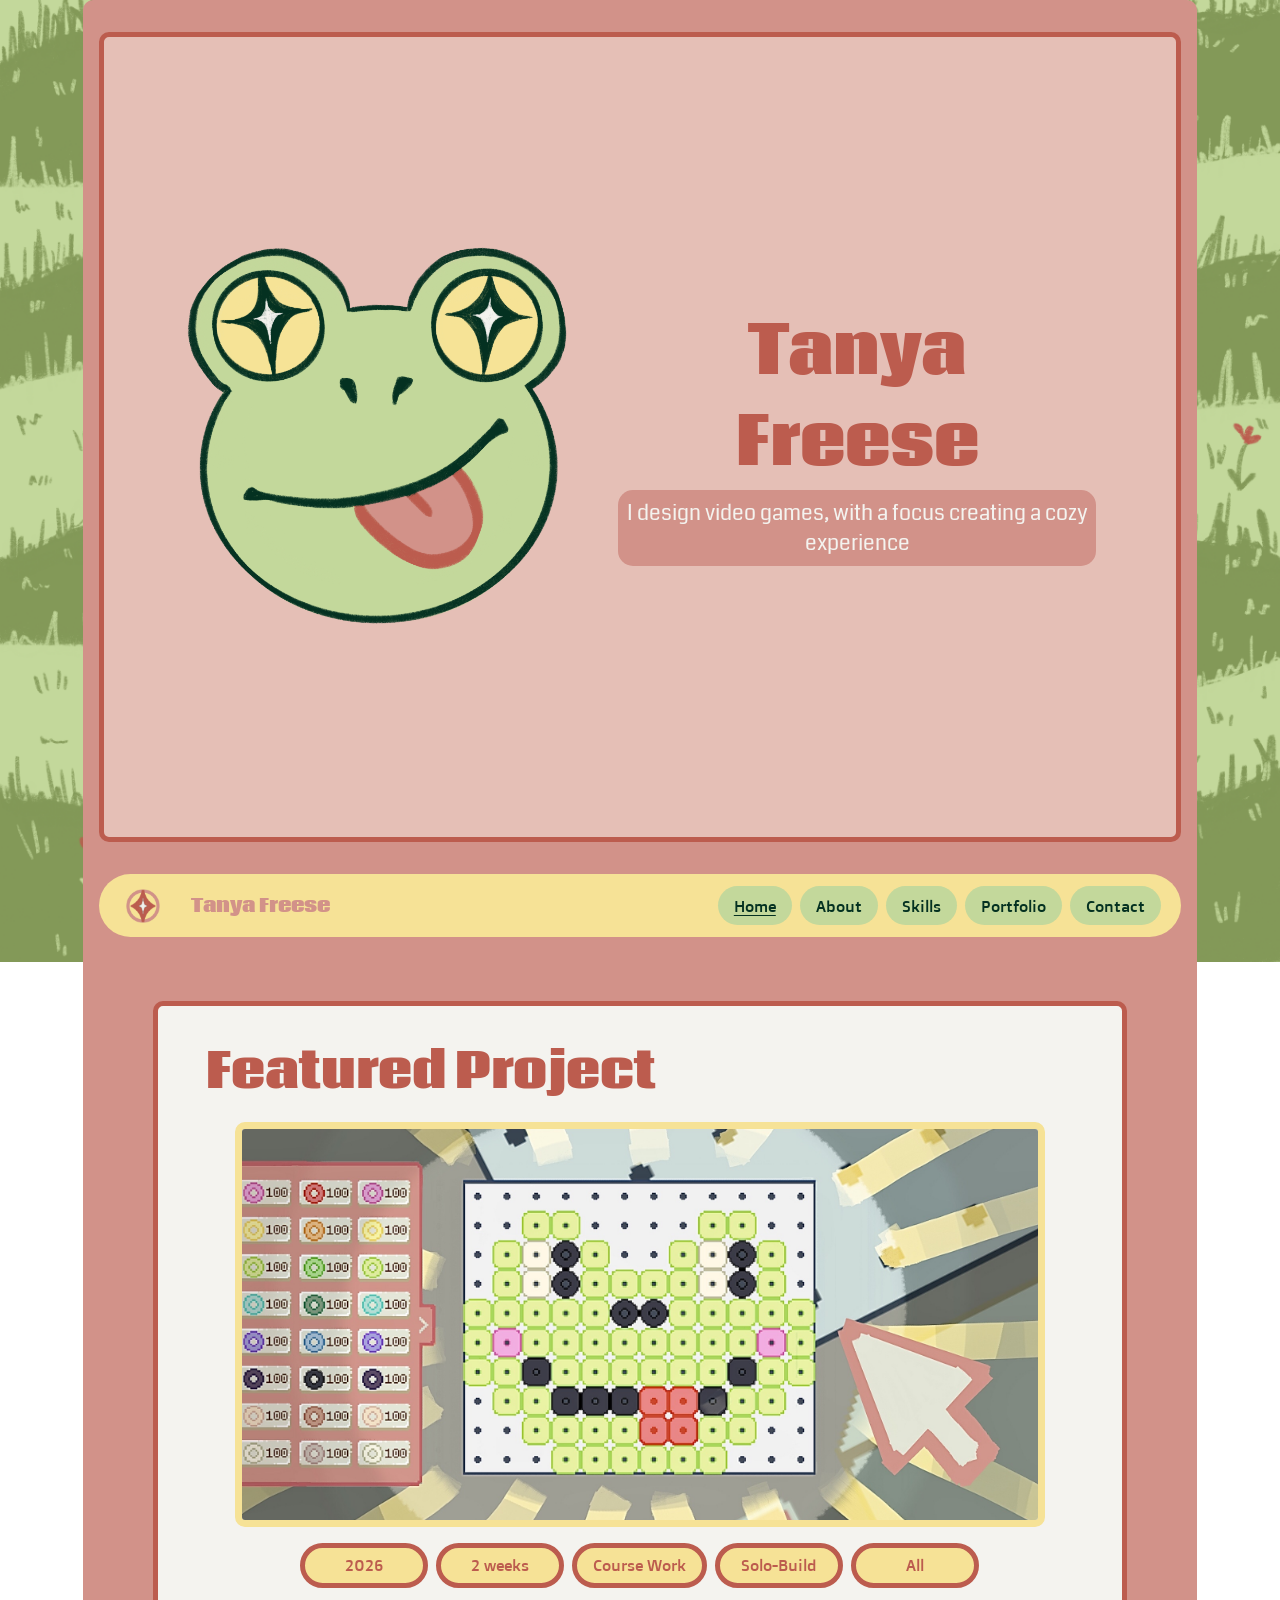
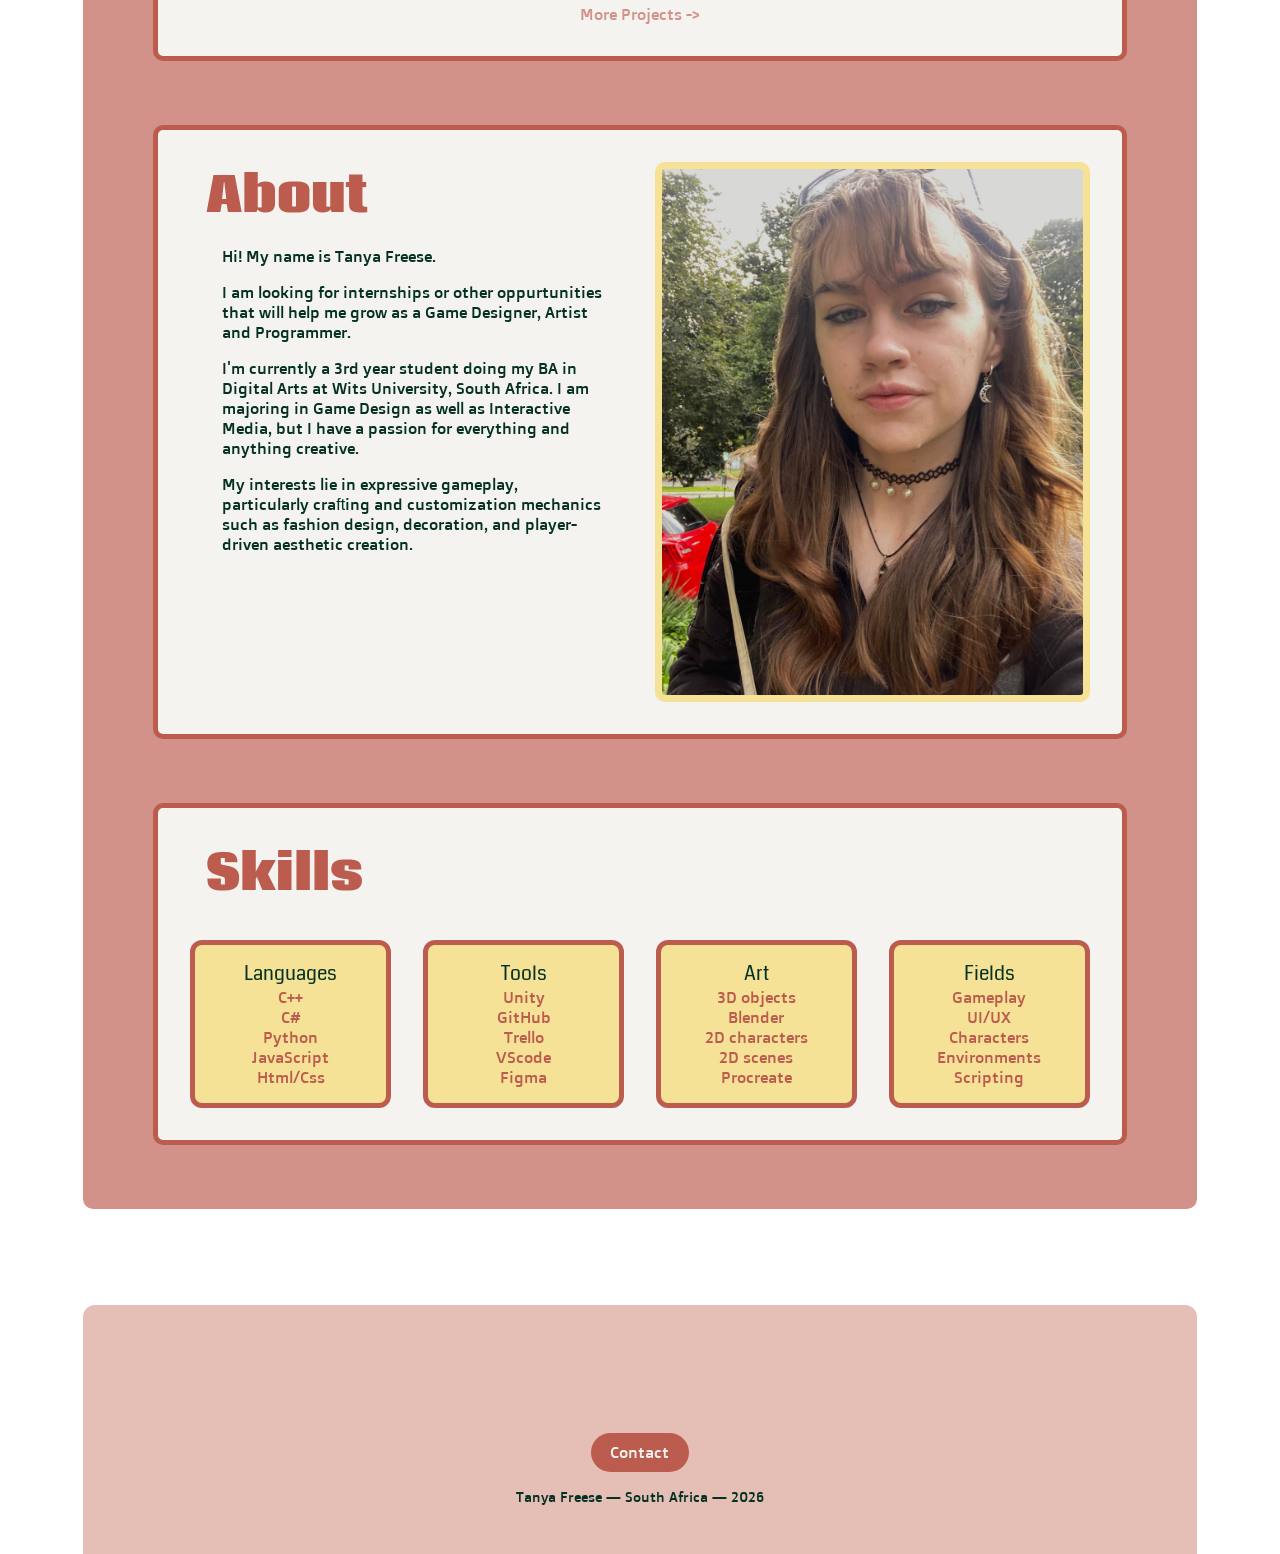
==== index.html @ eb47933a "Clean portfolio initial commit (compressed assets)" ====
<!doctype html>
<html lang="en">
  <head>
    <meta charset="UTF-8" />
    <meta name="viewport" content="width=device-width, initial-scale=1.0" />
    <title>Tanya Portfolio</title>
    <link rel="stylesheet" href="/css/style.css" />
    <link rel="stylesheet" href="/css/mediaqueries.css" />
    <script src="/js/nav.js" defer></script>
    <script src="/js/scroll.js" defer></script>
    

  </head>
  <body data-nav-path=".">
    <div class="page-container">
      <section class="hero">
        <img src="/assets/HighResLogo.png" alt="hero image" />

        <div class="hero-text">
          <h1>Tanya Freese</h1>
          <p>I design video games, with a focus creating a cozy experience</p>
        </div>
      </section>

      <div id="navbar"></div>

      <section class="featured-project">
        <h2>Featured Project</h2>

         <div class="project-image">
           <h2 class="project-title">Perler Bead Maker</h2> 
           <img src="/assets/PerlerCover.png" alt="project-cover" /> 
          </div> 
        <ul class="project-tags"> 
          <li>2026</li> 
          <li>2 weeks</li> 
          <li>Course Work</li>
           <li>Solo-Build</li> 
           <li>All</li> 
       
          </ul> 
        
          <a href="/portfolio.html">More Projects -></a>


      </section>
      

      <section id="about" class="text-block-1">

        <div class="about-text">
          <h2>About</h2>

          <p>Hi! My name is Tanya Freese.</p>
          <p>
            I am looking for internships or other oppurtunities that will help
             me grow as a Game Designer, Artist and Programmer.
          </p>
          <p>
            I'm currently a 3rd year student doing my BA in Digital Arts at
            Wits University, South Africa. I am majoring in Game Design as well as Interactive
            Media, but I have a passion for everything and anything creative.
          </p>
          <p>
            My interests lie in expressive gameplay, 
            particularly crafting and customization mechanics such as fashion design, decoration, 
            and player-driven aesthetic creation.
          </p>
        </div>

        <img src="/assets/Me2.jpeg" alt="picture of self" />

      </section>

      <section id="skills">
        <h2>Skills</h2>
        
        <div class="skills-block"> 
        <div class="skill">
          <h3>Languages</h3>
          <ul>
            <li>C++</li>
            <li>C#</li>
            <li>Python</li>
            <li>JavaScript</li>
            <li>Html/Css</li>
          </ul>
        </div>

         <div class="skill">
          <h3>Tools</h3>
          <ul>
            <li>Unity</li>
            <li>GitHub</li>
            <li>Trello</li>
            <li>VScode</li>
            <li>Figma</li>
          </ul>
        </div>

         <div class="skill">
          <h3>Art</h3>
          <ul>
            <li>3D objects</li>
            <li>Blender</li>
            <li>2D characters</li>
            <li>2D scenes</li>
            <li>Procreate</li>
          </ul>
        </div>

         <div class="skill">
          <h3>Fields</h3>
          <ul>
            <li>Gameplay</li>
            <li>UI/UX</li>
            <li>Characters</li>
            <li>Environments</li>
            <li>Scripting</li>
          </ul>
        </div>
      </div>
      </section>
    </div>

    <footer class="site-footer">
      <div class="footer-content">
        <a href="/contact.html" class="contact-btn"> Contact </a>

        <p class="footer-text">Tanya Freese — South Africa — 2026</p>
      </div>
    </footer>

  </body>
</html>
---- css/style.css ----
/* General */

@import url("https://fonts.googleapis.com/css2?family=Coda:wght@400;800&family=Doppio+One&display=swap");

* {
  margin: 0;
  padding: 0;
  box-sizing: border-box;
}

body {
  font-family: "Doppio One", sans-serif;

  /* Background */
  background-image: url("/assets/GrassBackground.png");
  background-position: center;
  background-repeat: no-repeat;
  background-size: cover;
  background-attachment: fixed;
}

h1,
h2 {
  font-family: "Coda", sans-serif;
  font-weight: 800;
  color: #bc5c4e;
  font-size: 3rem;
  padding: 0 1rem;
  margin-bottom: 0;
}

h2{
  margin-right: auto;
}

h3,
h4,
h5,
h6 {
  font-family: "Coda", sans-serif;
  font-weight: 400;
}

p {
  color: #043121;
}


html {
  scroll-behavior: auto;
}

img {
  border: 7px solid #f6e296;
}

 /* .page-container h1{
  margin-bottom: -3rem;
  margin-left: 1rem;
  color: #043121;
}   */

.page-container {
  width: 87%;
  margin: 0 auto;
  /*NB change this for other pages  */

  background-color: #d29289;
  border-radius: 10px;
  

  padding: 2rem 1rem;

  display: flex;
  flex-direction: column;
  justify-content: center;
  gap: 2rem;

   overflow: visible;
   
}

/* Transition */
a,
.btn {
  transition: all 300ms ease;
}

/* Desktop Navigation */

#navbar {
    position: sticky;
    top: 0.5rem;
    z-index: 1000;
    width: 84%;
    margin: auto;
    
}

.page-container #navbar{
  width: 100%;
    margin: auto;
}

nav,
.nav-links {
  display: flex;
}

nav {
  display: flex;
  justify-content: space-between;
  align-items: center;
  height: 7vh;
  background-color: #f6e296;
  border-radius: 45px;
  padding: 5px 20px;
}



.nav-links {
  flex: 1;
  display: flex;
  justify-content: flex-end;
  gap: 0.5rem;
  list-style: none;
}

.nav-links li {
  display: flex;
}

.nav-links a {
  display: flex;
  justify-content: center;
  align-items: center;
  width: 100%;

  background-color: #c3d89b;
  color: #839958;

  padding: 0.6rem 1rem;
  border-radius: 45px;
  color: #043121;
  text-decoration: none;
}

.nav-links a:hover {
  background-color: #839958;
  color: #f4f3ef;
  text-decoration: underline;
  text-underline-offset: 0.2rem;
}

.nav-links a.active {
  
  /* color: #f4f3ef;   */
  text-decoration: underline;
  text-underline-offset: 0.2rem;
}

.logo {
  flex: 1;
  display: flex;
  justify-content: flex-start;
  align-items: center;
  font-size: 1.2rem;
  gap: 1.5rem;
  font-family: "Coda", sans-serif;
  font-weight: 800;
  color: #d29289;
}

.logo:hover {
  cursor: default;
}

.logo img {
  height: 3rem;
  width: auto;
  /* border-radius: 50%; */
  object-fit: cover;
  gap: 0.2rem;
}

/* Mobile Nav */
.hamburger {
    display: none;
    cursor: pointer;
}

.hamburger img {
    width: 30px;
    height: auto;
}


/* Links */
a {
  color: #d29289;
  text-decoration: none;
  text-decoration-color: #f4f3ef;
}

a:hover {
  color: #bc5c4e;
  text-decoration: underline;
  text-underline-offset: 0.5rem;
}

/* Hero section */

.hero {
  background-color: #e5bfb6;
  border-radius: 10px;
  border-width: 10px;

  height: 90vh;

  display: flex;
  justify-content: flex-start;
  align-items: center;

  padding: 0 5rem;
  gap: 3rem;
   box-sizing: border-box;
    border: 5px solid #bc5c4e;
}

.hero img {
  height: 30vw;
  width: auto;
  object-fit: cover;
  border-style: none;
  
}

.hero-text h1 {
  color: #bc5c4e;
  font-size: 4rem;
  text-align: center;
  margin-bottom: 0;
  
}

.hero-text p {
  color: #f4f3ef;
  font-size: 1.3rem;
  font-family: "Coda", sans-serif;
  font-weight: 400;
  text-align: center;
   background-color: #d29289;
  border-radius: 15px;
  padding: 0.5rem 0.5rem;
  
  
}

.hero-text {
  flex: 1; /* takes remaining space */
  display: flex;
  flex-direction: column;

  justify-content: center; /* vertical centering */
  align-items: center; /* horizontal centering */

  text-align: left;
  /* gap: 0.5rem; */
}

/* about section */

#about, .text-block-1 {
  width: 90%;
  background-color: #f4f3ef;
  margin: 0 auto;

  border-radius: 10px;
  border-width: 10px;

  display: flex;
  justify-content: center;
  align-items: flex-start;

  padding: 2rem;
  gap: 1rem;

   box-sizing: border-box;
    border: 5px solid #bc5c4e;
}
  


#about img {
  height: 60vh;

  border-color: #f6e296;

  border-radius: 10px;

  width: auto;
  object-fit: cover;
  margin: auto;
 
   

  
}

.about-text {
  flex: 1; /* takes remaining space */
  display: flex;
  flex-direction: column;

  justify-content: flex-start; /* vertical centering */

  text-align: left;
  gap: 1rem;
  padding-bottom: 2rem;
  
}

.about-text p{
  /* font-size: 1.2rem; */
  padding: 0rem 2rem;
}



/* Featured Projects */

.featured-project {
  width: 90%;
  background-color: #f4f3ef;
  margin: 2rem auto;

  border-radius: 10px;
  border-width: 10px;

  
  display: flex;
  flex-direction: column;
  align-items: center;
  /* justify-content: center; */
   width: 90%;
  

  padding: 2rem;
  gap: 1rem;

   transition: transform 0.2s ease, box-shadow 0.2s ease;
   

    display: flex;
  flex-direction: column;

  text-decoration: none;
  color: inherit;

  cursor: pointer;

  box-sizing: border-box;
    border: 5px solid #bc5c4e;
}

.featured-project img{
    display: block;
  max-width: 90%;

  border-color: #f6e296;

  border-radius: 10px;
  
  width: auto;
  object-fit: cover;
  aspect-ratio: 4 / 2;
  margin: auto;

   
}

.featured-project h2{
   margin-right: auto;
  
}

.featured-project .project-tags li{
  background-color: #f6e296;
  color: #bc5c4e;
  
}

/* Projects */

.project {
  width: 90%;
  background-color: #f4f3ef;
  margin: 2rem auto;

  border-radius: 10px;
  border-width: 10px;

  
  display: flex;
  flex-direction: column;
  align-items: center;
  /* justify-content: center; */
   width: 90%;
  

  padding: 2rem;
  gap: 1rem;

   transition: transform 0.2s ease, box-shadow 0.2s ease;
   

    display: flex;
  flex-direction: column;

  text-decoration: none;
  color: inherit;

  cursor: pointer;
   box-sizing: border-box;
    border: 5px solid #bc5c4e;
}



.projects-header {
  display: flex;
  justify-content: space-between;
  align-items: flex-end;

  flex-direction: column;
  align-items: center;
  gap: 1rem;
  
  width: 100%;
  margin: auto;
  margin-bottom: 1rem;
  margin-top: 2rem;

  
}

 .projects-header h1{
  padding-top: 5rem;
  color: #043121;
  
  line-height: 1;
  font-size: 6rem;
  
} 

 .filters {
  display: flex;
  justify-content:end;
  gap: 1rem;
  margin: 1rem;

} 

.dropdown {
  position: relative;
}

.dropdown-menu {
  position: absolute;
  top: 110%;
  right: 0;

  display: none; 

  flex-direction: column;

  background: #f4f3ef;
  border-radius: 10px;

  min-width: 160px;

  box-shadow: 0 10px 25px rgba(0,0,0,0.15);
  overflow: hidden;
  z-index: 100;
}

.dropdown.open .dropdown-menu {
  display: flex;
}

.dropdown-btn {
  padding: 0.5rem 1rem;
  border-radius: 45px;
   display: flex;
  align-items: center;
  justify-content: space-between;
  gap: 0.5rem;

  background-color: #f4f3ef;
  color: #043121;

  border: none;
  cursor: pointer;

  font-family: "Doppio One", sans-serif;

  transition: 0.2s ease;
}

.dropdown[data-selected]:not([data-selected="all"]) .dropdown-btn {
  background-color: #f6e296;
}

.arrow {
  font-size: 0.8rem;
  transition: transform 0.2s ease;
}

.dropdown.open .arrow {
  transform: rotate(180deg);
}

.dropdown-btn:hover {
  background-color: #f6e296;
  transform: translateY(-1px);
}

.dropdown-item {
  padding: 0.7rem 1rem;
  cursor: pointer;
  user-select: none;
  color: #043121;
}

.dropdown-item:hover {
  background-color: #f6e296;
}


.project:hover {
  transform: scale(1.03);
}

.project img{
    display: block;
  max-width: 90%;

  border-color: #f6e296;

  border-radius: 10px;
  
  width: auto;
  object-fit: cover;
  aspect-ratio: 4 / 2;
  margin: auto;

   
}

.project-image {
    position: relative;
    width: fit-content;
    align-items: center;
}

/* .project-image img {
    height: 80vh;
    width: auto;
    display: block;
    border-radius: 10px;
} */

.project-image h2 {
    position: absolute;
    bottom: -5px;   
    left: 3vw;      

    margin: 1rem;
    margin-left: 1.5rem;
    padding: 0.3rem 0.3rem;

   
    border-radius: 8px;

    font-size: 1.5rem;
    color: #c3d89b;
    background-color: #043121a1;
    
}

.featured-project .project-image h2{
  color: transparent;
  background-color: transparent;
}






.project-tags {
  flex: 1;
  display: flex;
  flex-wrap: wrap;
  justify-content:center;
  gap: 0.5rem;
  list-style: none;
  width: 100%;
  
}

.project-tags li {
  display: flex;

  justify-content: center;
  align-items: center;

  min-width: 8rem;
    height: 5vh;

  background-color: #e5bfb6;
  color:#bc5c4e;

  padding: 0.6rem 1rem;
  border-radius: 45px;
 
  text-decoration: none;
  box-sizing: border-box;
    border: 5px solid #bc5c4e;
}


/* No search refults */
.no-results {
  width: 90%;
  margin: 2rem auto;
  text-align: center;

  font-family: "Coda", sans-serif;
  color: #043121;
  font-size: 1.2rem;

  background-color: #f4f3ef;
  padding: 2rem;
  border-radius: 10px;
}

.hidden {
  display: none;
}


/* footer */
.site-footer {
  width: 87%;
  margin: auto;
  margin-top: 6rem;
  padding: 8rem 0 3rem 0;

  background-color: #e5bfb6;
  border-radius: 12px 12px 0 0;
}

.footer-content {
  width: 90%;
  margin: 0 auto;

  display: flex;
 flex-direction: column;
  justify-content: space-between;
  align-items: center;
  flex-wrap: wrap;
  gap: 1rem;
}



.contact-btn {
  padding: 0.6rem 1.2rem;
  border-radius: 45px;

  background-color: #bc5c4e;
  color: #f4f3ef;

  text-decoration: none;
  font-family: "Doppio One", sans-serif;

  transition: 0.2s ease;
  
}

.contact-btn:hover {
  background-color: #f6e296;
  color: #043121;
  transform: translateY(-2px);
}

/* Contact */

.footer-text {
  color: #043121;
  font-size: 0.9rem;
}



.contact {
  width: 90%;
  margin: 2rem auto;

  background-color: #f4f3ef;
  border-radius: 10px;

  padding: 2rem;

  display: flex;
  flex-direction: column;
  align-items: center;

  gap: 2rem;

   box-sizing: border-box;
    border: 5px solid #bc5c4e;
}




.contact-form {
  width: 100%;
  max-width: 600px;

  display: flex;
  flex-direction: column;
  gap: 1.2rem;
}

.input-group {
  display: flex;
  flex-direction: column;
  gap: 0.3rem;
}


.contact-form input,
.contact-form textarea {
  padding: 0.9rem 1rem;

  border: 5px solid ;
  border-color: #bc5c4e;
  border-radius: 10px;

  background-color: #f4f3ef;
  color: #043121;

  font-family: "Doppio One", sans-serif;
  font-size: 1rem;

  transition: 0.2s ease;
  resize: none;
}


.contact-form input:focus,
.contact-form textarea:focus {
  outline: none;
  border-color: #f6e296;
  background-color: #f4f3ef;
}


.contact-form input.valid,
.contact-form textarea.valid {
  border-color: #839958;
}

.contact-form input.invalid,
.contact-form textarea.invalid {
  border-color: #bc5c4e;
}


.feedback {
  font-size: 0.8rem;
  font-family: "Coda", sans-serif;

  color: #bc5c4e;
  min-height: 1rem;

  opacity: 0.9;
}



.contact-form button {
  padding: 0.9rem 1.2rem;

  width: 50%;
  margin: auto;
  border: none;
  border-radius: 45px;

  background-color: #c3d89b;
  color: #043121;

  font-family: "Doppio One", sans-serif;
  font-size: 1rem;

  cursor: pointer;

  transition: 0.2s ease;
}

.contact-form button:hover {
  background-color: #f6e296;
  transform: translateY(-2px);
}


.contact-form button:disabled {
  opacity: 0.5;
  cursor: not-allowed;
  transform: none;
}

.success-message {
  display: none;

  font-family: "Coda", sans-serif;
  color: #043121;

  background-color: #c3d89b;
  padding: 0.8rem 1rem;
  border-radius: 10px;

  text-align: center;
}


/* Social Media */

.social-media {
  width: 90%;
  margin: 2rem auto;

  display: flex;
  justify-content: center;
  gap: 1.2rem;
}

.social-media img {
  max-width: 5rem;
  transition: 0.2s ease;
  border-color: #bc5c4e;
  border-radius: 5rem;
  margin: 0;
}

.social-media img:hover {
  transform: scale(1.1);
}

/* Skills */

#skills {
  width: 90%;
  margin: 2rem auto;

  background-color: #f4f3ef;
  border-radius: 10px;

  padding: 2rem;

  display: flex;
  flex-direction: column;
  align-items: center;

  gap: 2rem;

   box-sizing: border-box;
    border: 5px solid #bc5c4e;
}

.skill li{
  list-style: none;
  color: #bc5c4e;
   font-size: 1rem;
  
}

.skill h3{
  color: #043121;
}


.skills-block{
  width: 100%;
  margin: auto;
  
  display: grid;
  grid-template-columns: repeat(4, 1fr);
  

  align-items: center;
  justify-content: center;
  
  gap: 2rem;
 
 
}

.skill{
  background-color: #f6e296;
 
  width: 100%;
  text-align: center;
  padding: 1rem;
  border-radius: 12px;
  /* min-width: 4rem; */
   box-sizing: border-box;
    border: 5px solid #bc5c4e;
}

/* Projects Page */
 /* .project-page {
  width: 90%;
   margin: 0 auto;
  padding: 2rem 0;
  display: flex;
  flex-direction: column;
  gap: 3rem;
  box-sizing: border-box; 
}  */

.project-page h2{
  font-size: 2rem;
}

.project-video {
  display: flex;
  flex-direction: column;
  align-items: center;
  gap: 1rem;
 width: 90%;
 margin: auto;
  background-color: #f4f3ef;
  padding: 2rem;
  border-radius: 10px;
   box-sizing: border-box;
    border: 5px solid #bc5c4e;
}

.project-video video {
  width: 100%;
  max-width: 900px;
  border-radius: 10px;
   box-sizing: border-box;
    border: 5px solid #f6e296;
}

.project-video h1 {
  color: #043121;
  background-color: #839958;
  border-radius: 20px;
  font-size: 3.5rem;
  margin-top: 1rem;
}

.info-block {
  background-color: #f4f3ef;
  padding: 2rem;
  border-radius: 10px;
  width: 90%;
 margin: auto;
   box-sizing: border-box;
    border: 5px solid #bc5c4e;
}

.info {
  list-style: none;
  display: grid;

  grid-template-columns: repeat(3, 1fr);
  gap: 1rem;

  font-family: "Coda", sans-serif;
  color: #043121;

  margin: 0;
  padding: 0;
}

.info li {
  background-color: #e5bfb6;
  padding: 0.5rem 1rem;
  border-radius: 45px;
  text-align: center;
}

.overview-block {
  background-color: #f4f3ef;
  padding: 2rem;
  border-radius: 10px;
  width: 90%;
 margin: auto;
   box-sizing: border-box;
    border: 5px solid #bc5c4e;
}

.overview-block h2 {
  margin-bottom: 1rem;
  
}

.overview-block p {
  color: #043121;
  font-family: "Coda", sans-serif;
  line-height: 1.6;
}

.layout {
  background-color: #f4f3ef;
  padding: 2rem;
  border-radius: 10px;

  display: flex;
  flex-direction: column;
  gap: 1.5rem;
    width: 90%;
 margin: auto;
   box-sizing: border-box;
    border: 5px solid #bc5c4e;
}

.layout h2 {
  color: #bc5c4e;
  margin: 0;
}

.project-content {
  display: flex;
  gap: 2rem;
  align-items: stretch;
}

.project-image {
  flex: 0 0 40%;
}

.project-image img {
  width: 100%;
  height: 100%;
  object-fit: cover;
  border-radius: 10px;
}



.project-text {
  flex: 1;
  font-family: "Coda", sans-serif;
  color: #043121;
  line-height: 1.6;
  
}

.project-text p{
  margin: 1rem;
}
---- css/mediaqueries.css ----
/* Tablet */
@media screen and (max-width: 1024px) {
    
    h2{
     margin: auto;
    }

    /* Nav */
    .logo-text {
        display: none;
    }

    /* Page Container */


    /* About */
    #about {
        flex-direction: column;
        justify-content: center;
        padding: 0rem;
        gap: 0 0;
        
    }

    .about-text h2 {
    margin: 0;
    padding-top: 2rem;
    }

    .about-text p {
    margin: 0;
    }   

    .about-text {
        order: 3;
        text-align: center;
    }

    #about img {
        order: 2;
        width: 60%;
         height: auto;

        display: block;
         margin: 3rem auto;
         margin-bottom: 0;
        ;
        
    }

    /* projects */

.project img{
    aspect-ratio: 4 / 3;
}

.project-image h2{
    margin-left: 1rem;
}

.featured-project h2{
   margin: auto;
  
}

.featured-project img{
    aspect-ratio: 4 / 3;
}

    .projects-header {
    flex-direction: column;
    align-items: center;
    gap: 1rem;
  }

  .projects-header h1
  {
    font-size: 5rem;
  }

  .filters {
    width: 100%;
    justify-content: center;
    flex-wrap: wrap;
    margin: 0;
  }

  /* hero */
   .hero {
    flex-direction: column;
    height: auto;
    padding: 2rem 1.5rem;
    gap: 1.5rem;
    align-items: center;
    text-align: center;
  }

  .hero img {
    height: auto;
    width: 50%;
  }

  .hero-text {
    align-items: center;
    text-align: center;
  }

  .hero-text h1 {
    font-size: 3rem;
  }

  .hero-text p {
    /* font-size: rem; */
    width: 100%;
    /* color: #043121; */
  }

  /* Skills */
   .skills-block {
    grid-template-columns: repeat(2, 1fr);
  }

  /* projects */

  .info {
    grid-template-columns: repeat(2, 1fr);
  }

  .project-content {
    flex-direction: column;
   align-content: center;
   text-align: center;
  }

  .project-image img {
    width: 100%;
    margin: auto;
  }

  .project-image{
   margin: auto;
   width: 70%;
   align-content: center;
  }

  .project-content p{
    text-align: center;
  }

  .project-text{
    text-align: center;
    align-content: center;
  }

  .layout {
    justify-content: center;
  }

  .project-page h2{
    text-align: center;
  }

  .project-video h1 {
    font-size: 2rem;
    text-align: center;
  }

} 

/* Mobile*/
@media screen and (max-width: 768px) {

    /* Nav */

    nav{
        background-color: transparent;
          border-radius: 45px;
           height: 7vh;
            
        border-radius: 45px;
        padding: 5px 0px;
        
    }

    .logo img{
        height: 3rem;
        width: auto;
        /* border-radius: 50%; */
        object-fit: cover;
        gap: 0.2rem;
        background-color: #f6e296;
        border-radius: 45px;
    }
   
    .nav-links {
        display: none;
        flex-direction: column;
        position: absolute;
        top: 100%;
        top: calc(100% + 10px);
        right: 1rem;

        background-color: #f6e296;
        padding: 1rem;
        border-radius: 10px;
    }

    #navbar {
    width: 90%;
    }

    .page-container #navbar{
    width: 96%;
    margin: auto;
}

    .nav-links.active {
        display: flex;
    }

    .hamburger {
        display: flex;
        
        
    }

    .hamburger img{
       
        height: 3rem;
        width: auto;
        /* border-radius: 50%; */
        object-fit: cover;
        gap: 0.2rem;
        background-color: #f6e296;
        border-radius: 45px;
        
    }

    #desktop-nav {
        position: relative;
    }

    .page-container {
    width: 96%;
    
   
}

    #about img{
        width: 70%;
    }

  /* projects */

    .project img{
    aspect-ratio: 4 / 4;
    }

    .featured-project img{
    aspect-ratio: 4 / 4;
    }

    /* hero */
   .hero {
    flex-direction: column;
    height: auto;
    padding: 2rem 1.5rem;
    gap: 1.5rem;
    align-items: center;
    text-align: center;
  }

  .hero img {
    height: auto;
    width: 70%;
  }

  .hero-text {
    align-items: center;
    text-align: center;
  }

  .hero-text h1 {
    font-size: 3rem;
  }

  .hero-text p {
    /* font-size: 1rem; */
    width: 100%;
  }

  /* footer */
  .site-footer {
  width: 96%;}

   .skills-block {
    grid-template-columns: 1fr;
  }

  /* projects */
  .info {
    grid-template-columns: 1fr;
  }
}
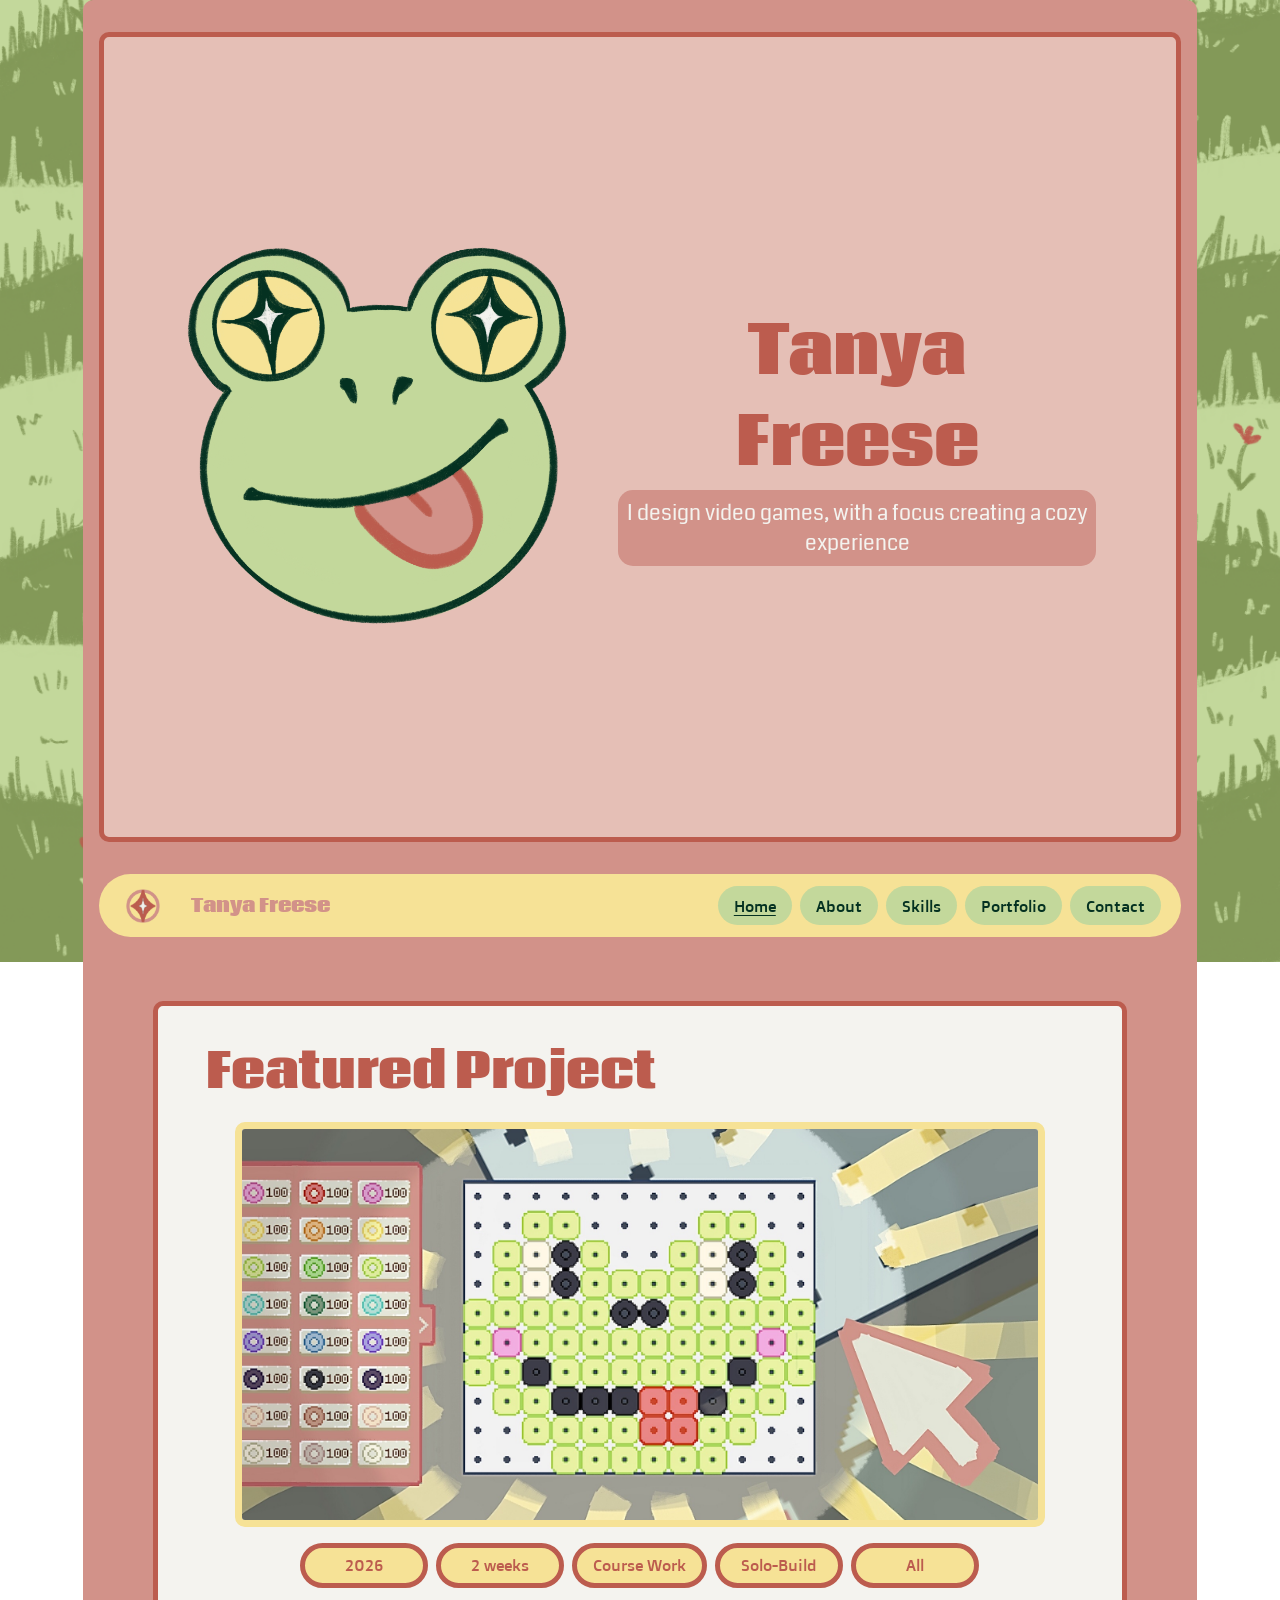
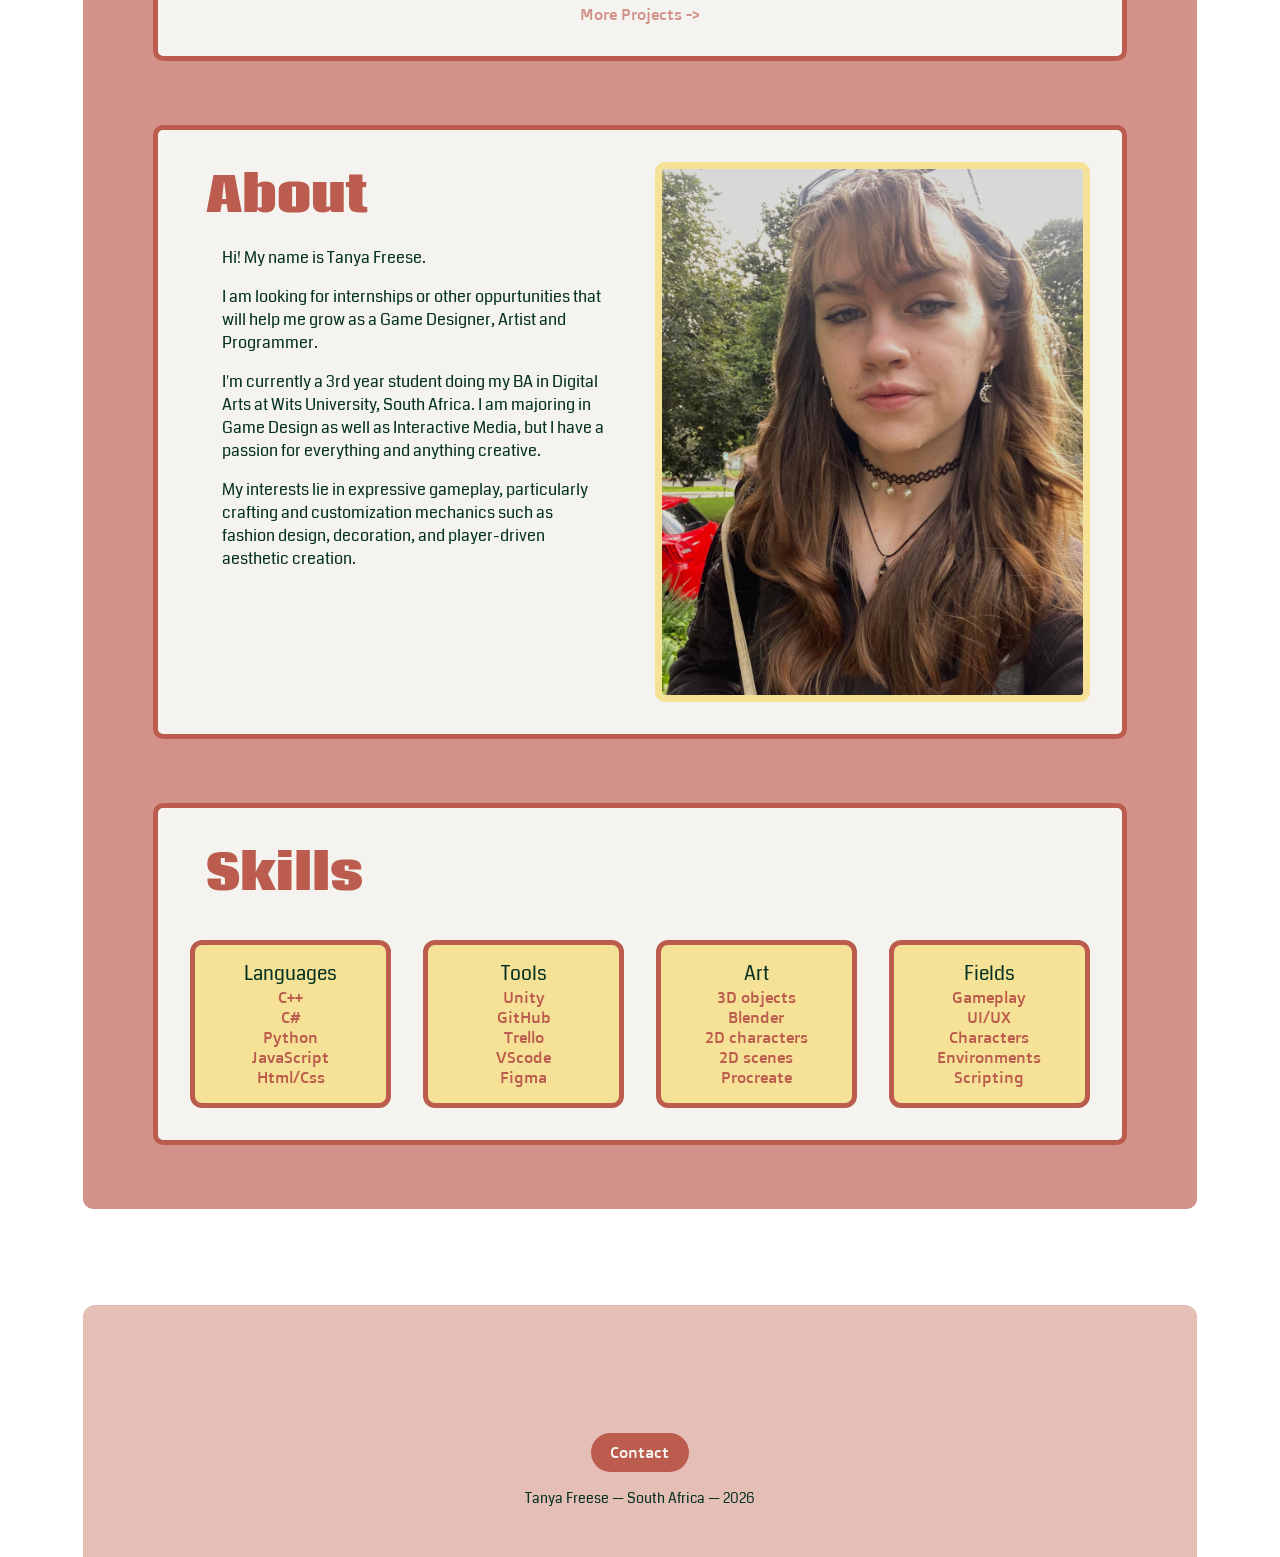
==== commit 224d2aeb: "replacing more placeholder images (perler beads)" ====
--- a/index.html
+++ b/index.html
@@ -1,81 +1,83 @@
 <!doctype html>
 <html lang="en">
-  <head>
-    <meta charset="UTF-8" />
-    <meta name="viewport" content="width=device-width, initial-scale=1.0" />
-    <title>Tanya Portfolio</title>
-    <link rel="stylesheet" href="/css/style.css" />
-    <link rel="stylesheet" href="/css/mediaqueries.css" />
-    <script src="/js/nav.js" defer></script>
-    <script src="/js/scroll.js" defer></script>
-    
 
-  </head>
-  <body data-nav-path=".">
-    <div class="page-container">
-      <section class="hero">
-        <img src="/assets/HighResLogo.png" alt="hero image" />
-
-        <div class="hero-text">
-          <h1>Tanya Freese</h1>
-          <p>I design video games, with a focus creating a cozy experience</p>
-        </div>
-      </section>
-
-      <div id="navbar"></div>
-
-      <section class="featured-project">
-        <h2>Featured Project</h2>
-
-         <div class="project-image">
-           <h2 class="project-title">Perler Bead Maker</h2> 
-           <img src="/assets/PerlerCover.png" alt="project-cover" /> 
-          </div> 
-        <ul class="project-tags"> 
-          <li>2026</li> 
-          <li>2 weeks</li> 
-          <li>Course Work</li>
-           <li>Solo-Build</li> 
-           <li>All</li> 
-       
-          </ul> 
-        
-          <a href="/portfolio.html">More Projects -></a>
+<head>
+  <meta charset="UTF-8" />
+  <meta name="viewport" content="width=device-width, initial-scale=1.0" />
+  <title>Tanya Portfolio</title>
+  <link rel="stylesheet" href="/css/style.css" />
+  <link rel="stylesheet" href="/css/mediaqueries.css" />
+  <script src="/js/nav.js" defer></script>
+  <script src="/js/scroll.js" defer></script>
 
 
-      </section>
-      
+</head>
 
-      <section id="about" class="text-block-1">
+<body data-nav-path=".">
+  <div class="page-container">
+    <section class="hero">
+      <img src="/assets/HighResLogo.png" alt="hero image" />
 
-        <div class="about-text">
-          <h2>About</h2>
+      <div class="hero-text">
+        <h1>Tanya Freese</h1>
+        <p>I design video games, with a focus creating a cozy experience</p>
+      </div>
+    </section>
 
-          <p>Hi! My name is Tanya Freese.</p>
-          <p>
-            I am looking for internships or other oppurtunities that will help
-             me grow as a Game Designer, Artist and Programmer.
-          </p>
-          <p>
-            I'm currently a 3rd year student doing my BA in Digital Arts at
-            Wits University, South Africa. I am majoring in Game Design as well as Interactive
-            Media, but I have a passion for everything and anything creative.
-          </p>
-          <p>
-            My interests lie in expressive gameplay, 
-            particularly crafting and customization mechanics such as fashion design, decoration, 
-            and player-driven aesthetic creation.
-          </p>
-        </div>
+    <div id="navbar"></div>
 
-        <img src="/assets/Me2.jpeg" alt="picture of self" />
+    <section class="featured-project">
+      <h2>Featured Project</h2>
 
-      </section>
+      <div class="project-image">
+        <h2 class="project-title">Perler Bead Maker</h2>
+        <img src="/assets/PerlerCover.png" alt="project-cover" />
+      </div>
+      <ul class="project-tags">
+        <li>2026</li>
+        <li>2 weeks</li>
+        <li>Course Work</li>
+        <li>Solo-Build</li>
+        <li>All</li>
 
-      <section id="skills">
-        <h2>Skills</h2>
-        
-        <div class="skills-block"> 
+      </ul>
+
+      <a href="/portfolio.html">More Projects -></a>
+
+
+    </section>
+
+
+    <section id="about" class="text-block-1">
+
+      <div class="about-text">
+        <h2>About</h2>
+
+        <p>Hi! My name is Tanya Freese.</p>
+        <p>
+          I am looking for internships or other oppurtunities that will help
+          me grow as a Game Designer, Artist and Programmer.
+        </p>
+        <p>
+          I'm currently a 3rd year student doing my BA in Digital Arts at
+          Wits University, South Africa. I am majoring in Game Design as well as Interactive
+          Media, but I have a passion for everything and anything creative.
+        </p>
+        <p>
+          My interests lie in expressive gameplay,
+          particularly crafting and customization mechanics such as fashion design, decoration,
+          and player-driven aesthetic creation.
+        </p>
+      </div>
+
+      <img src="/assets/Me2.jpeg" alt="picture of self" />
+
+    </section>
+
+    <section id="skills">
+      <h2>Skills</h2>
+
+      <div class="skills-block">
         <div class="skill">
           <h3>Languages</h3>
           <ul>
@@ -87,7 +89,7 @@
           </ul>
         </div>
 
-         <div class="skill">
+        <div class="skill">
           <h3>Tools</h3>
           <ul>
             <li>Unity</li>
@@ -98,7 +100,7 @@
           </ul>
         </div>
 
-         <div class="skill">
+        <div class="skill">
           <h3>Art</h3>
           <ul>
             <li>3D objects</li>
@@ -109,7 +111,7 @@
           </ul>
         </div>
 
-         <div class="skill">
+        <div class="skill">
           <h3>Fields</h3>
           <ul>
             <li>Gameplay</li>
@@ -120,16 +122,17 @@
           </ul>
         </div>
       </div>
-      </section>
+    </section>
+  </div>
+
+  <footer class="site-footer">
+    <div class="footer-content">
+      <a href="/contact.html" class="contact-btn"> Contact </a>
+
+      <p class="footer-text">Tanya Freese — South Africa — 2026</p>
     </div>
+  </footer>
 
-    <footer class="site-footer">
-      <div class="footer-content">
-        <a href="/contact.html" class="contact-btn"> Contact </a>
+</body>
 
-        <p class="footer-text">Tanya Freese — South Africa — 2026</p>
-      </div>
-    </footer>
-
-  </body>
-</html>
+</html>
--- a/css/style.css
+++ b/css/style.css
@@ -29,7 +29,7 @@
   margin-bottom: 0;
 }
 
-h2{
+h2 {
   margin-right: auto;
 }
 
@@ -42,9 +42,10 @@
 }
 
 p {
-  color: #043121;
-}
-
+  font-family: "Coda", sans-serif;
+  font-weight: 400;
+  color: #043121;
+}
 
 html {
   scroll-behavior: auto;
@@ -54,7 +55,7 @@
   border: 7px solid #f6e296;
 }
 
- /* .page-container h1{
+/* .page-container h1{
   margin-bottom: -3rem;
   margin-left: 1rem;
   color: #043121;
@@ -67,7 +68,6 @@
 
   background-color: #d29289;
   border-radius: 10px;
-  
 
   padding: 2rem 1rem;
 
@@ -76,8 +76,7 @@
   justify-content: center;
   gap: 2rem;
 
-   overflow: visible;
-   
+  overflow: visible;
 }
 
 /* Transition */
@@ -89,17 +88,16 @@
 /* Desktop Navigation */
 
 #navbar {
-    position: sticky;
-    top: 0.5rem;
-    z-index: 1000;
-    width: 84%;
-    margin: auto;
-    
-}
-
-.page-container #navbar{
+  position: sticky;
+  top: 0.5rem;
+  z-index: 1000;
+  width: 84%;
+  margin: auto;
+}
+
+.page-container #navbar {
   width: 100%;
-    margin: auto;
+  margin: auto;
 }
 
 nav,
@@ -116,8 +114,6 @@
   border-radius: 45px;
   padding: 5px 20px;
 }
-
-
 
 .nav-links {
   flex: 1;
@@ -154,7 +150,6 @@
 }
 
 .nav-links a.active {
-  
   /* color: #f4f3ef;   */
   text-decoration: underline;
   text-underline-offset: 0.2rem;
@@ -186,15 +181,14 @@
 
 /* Mobile Nav */
 .hamburger {
-    display: none;
-    cursor: pointer;
+  display: none;
+  cursor: pointer;
 }
 
 .hamburger img {
-    width: 30px;
-    height: auto;
-}
-
+  width: 30px;
+  height: auto;
+}
 
 /* Links */
 a {
@@ -224,8 +218,8 @@
 
   padding: 0 5rem;
   gap: 3rem;
-   box-sizing: border-box;
-    border: 5px solid #bc5c4e;
+  box-sizing: border-box;
+  border: 5px solid #bc5c4e;
 }
 
 .hero img {
@@ -233,7 +227,6 @@
   width: auto;
   object-fit: cover;
   border-style: none;
-  
 }
 
 .hero-text h1 {
@@ -241,7 +234,6 @@
   font-size: 4rem;
   text-align: center;
   margin-bottom: 0;
-  
 }
 
 .hero-text p {
@@ -250,11 +242,9 @@
   font-family: "Coda", sans-serif;
   font-weight: 400;
   text-align: center;
-   background-color: #d29289;
+  background-color: #d29289;
   border-radius: 15px;
   padding: 0.5rem 0.5rem;
-  
-  
 }
 
 .hero-text {
@@ -271,7 +261,8 @@
 
 /* about section */
 
-#about, .text-block-1 {
+#about,
+.text-block-1 {
   width: 90%;
   background-color: #f4f3ef;
   margin: 0 auto;
@@ -286,11 +277,9 @@
   padding: 2rem;
   gap: 1rem;
 
-   box-sizing: border-box;
-    border: 5px solid #bc5c4e;
-}
-  
-
+  box-sizing: border-box;
+  border: 5px solid #bc5c4e;
+}
 
 #about img {
   height: 60vh;
@@ -302,10 +291,6 @@
   width: auto;
   object-fit: cover;
   margin: auto;
- 
-   
-
-  
 }
 
 .about-text {
@@ -318,16 +303,13 @@
   text-align: left;
   gap: 1rem;
   padding-bottom: 2rem;
-  
-}
-
-.about-text p{
+}
+
+.about-text p {
   /* font-size: 1.2rem; */
   padding: 0rem 2rem;
 }
 
-
-
 /* Featured Projects */
 
 .featured-project {
@@ -338,21 +320,20 @@
   border-radius: 10px;
   border-width: 10px;
 
-  
   display: flex;
   flex-direction: column;
   align-items: center;
   /* justify-content: center; */
-   width: 90%;
-  
+  width: 90%;
 
   padding: 2rem;
   gap: 1rem;
 
-   transition: transform 0.2s ease, box-shadow 0.2s ease;
-   
-
-    display: flex;
+  transition:
+    transform 0.2s ease,
+    box-shadow 0.2s ease;
+
+  display: flex;
   flex-direction: column;
 
   text-decoration: none;
@@ -361,34 +342,30 @@
   cursor: pointer;
 
   box-sizing: border-box;
-    border: 5px solid #bc5c4e;
-}
-
-.featured-project img{
-    display: block;
+  border: 5px solid #bc5c4e;
+}
+
+.featured-project img {
+  display: block;
   max-width: 90%;
 
   border-color: #f6e296;
 
   border-radius: 10px;
-  
+
   width: auto;
   object-fit: cover;
   aspect-ratio: 4 / 2;
   margin: auto;
-
-   
-}
-
-.featured-project h2{
-   margin-right: auto;
-  
-}
-
-.featured-project .project-tags li{
+}
+
+.featured-project h2 {
+  margin-right: auto;
+}
+
+.featured-project .project-tags li {
   background-color: #f6e296;
   color: #bc5c4e;
-  
 }
 
 /* Projects */
@@ -401,32 +378,29 @@
   border-radius: 10px;
   border-width: 10px;
 
-  
   display: flex;
   flex-direction: column;
   align-items: center;
   /* justify-content: center; */
-   width: 90%;
-  
+  width: 90%;
 
   padding: 2rem;
   gap: 1rem;
 
-   transition: transform 0.2s ease, box-shadow 0.2s ease;
-   
-
-    display: flex;
+  transition:
+    transform 0.2s ease,
+    box-shadow 0.2s ease;
+
+  display: flex;
   flex-direction: column;
 
   text-decoration: none;
   color: inherit;
 
   cursor: pointer;
-   box-sizing: border-box;
-    border: 5px solid #bc5c4e;
-}
-
-
+  box-sizing: border-box;
+  border: 5px solid #bc5c4e;
+}
 
 .projects-header {
   display: flex;
@@ -436,31 +410,27 @@
   flex-direction: column;
   align-items: center;
   gap: 1rem;
-  
+
   width: 100%;
   margin: auto;
   margin-bottom: 1rem;
   margin-top: 2rem;
-
-  
-}
-
- .projects-header h1{
+}
+
+.projects-header h1 {
   padding-top: 5rem;
   color: #043121;
-  
+
   line-height: 1;
   font-size: 6rem;
-  
-} 
-
- .filters {
-  display: flex;
-  justify-content:end;
+}
+
+.filters {
+  display: flex;
+  justify-content: end;
   gap: 1rem;
   margin: 1rem;
-
-} 
+}
 
 .dropdown {
   position: relative;
@@ -471,7 +441,7 @@
   top: 110%;
   right: 0;
 
-  display: none; 
+  display: none;
 
   flex-direction: column;
 
@@ -480,7 +450,7 @@
 
   min-width: 160px;
 
-  box-shadow: 0 10px 25px rgba(0,0,0,0.15);
+  box-shadow: 0 10px 25px rgba(0, 0, 0, 0.15);
   overflow: hidden;
   z-index: 100;
 }
@@ -492,7 +462,7 @@
 .dropdown-btn {
   padding: 0.5rem 1rem;
   border-radius: 45px;
-   display: flex;
+  display: flex;
   align-items: center;
   justify-content: space-between;
   gap: 0.5rem;
@@ -537,31 +507,28 @@
   background-color: #f6e296;
 }
 
-
 .project:hover {
   transform: scale(1.03);
 }
 
-.project img{
-    display: block;
+.project img {
+  display: block;
   max-width: 90%;
 
   border-color: #f6e296;
 
   border-radius: 10px;
-  
+
   width: auto;
   object-fit: cover;
   aspect-ratio: 4 / 2;
   margin: auto;
-
-   
 }
 
 .project-image {
-    position: relative;
-    width: fit-content;
-    align-items: center;
+  position: relative;
+  width: fit-content;
+  align-items: center;
 }
 
 /* .project-image img {
@@ -572,42 +539,34 @@
 } */
 
 .project-image h2 {
-    position: absolute;
-    bottom: -5px;   
-    left: 3vw;      
-
-    margin: 1rem;
-    margin-left: 1.5rem;
-    padding: 0.3rem 0.3rem;
-
-   
-    border-radius: 8px;
-
-    font-size: 1.5rem;
-    color: #c3d89b;
-    background-color: #043121a1;
-    
-}
-
-.featured-project .project-image h2{
+  position: absolute;
+  bottom: -5px;
+  left: 3vw;
+
+  margin: 1rem;
+  margin-left: 1.5rem;
+  padding: 0.3rem 0.3rem;
+
+  border-radius: 8px;
+
+  font-size: 1.5rem;
+  color: #c3d89b;
+  background-color: #043121a1;
+}
+
+.featured-project .project-image h2 {
   color: transparent;
   background-color: transparent;
 }
 
-
-
-
-
-
 .project-tags {
   flex: 1;
   display: flex;
   flex-wrap: wrap;
-  justify-content:center;
+  justify-content: center;
   gap: 0.5rem;
   list-style: none;
   width: 100%;
-  
 }
 
 .project-tags li {
@@ -617,19 +576,18 @@
   align-items: center;
 
   min-width: 8rem;
-    height: 5vh;
+  height: 5vh;
 
   background-color: #e5bfb6;
-  color:#bc5c4e;
+  color: #bc5c4e;
 
   padding: 0.6rem 1rem;
   border-radius: 45px;
- 
+
   text-decoration: none;
   box-sizing: border-box;
-    border: 5px solid #bc5c4e;
-}
-
+  border: 5px solid #bc5c4e;
+}
 
 /* No search refults */
 .no-results {
@@ -649,7 +607,6 @@
 .hidden {
   display: none;
 }
-
 
 /* footer */
 .site-footer {
@@ -667,14 +624,12 @@
   margin: 0 auto;
 
   display: flex;
- flex-direction: column;
+  flex-direction: column;
   justify-content: space-between;
   align-items: center;
   flex-wrap: wrap;
   gap: 1rem;
 }
-
-
 
 .contact-btn {
   padding: 0.6rem 1.2rem;
@@ -687,7 +642,6 @@
   font-family: "Doppio One", sans-serif;
 
   transition: 0.2s ease;
-  
 }
 
 .contact-btn:hover {
@@ -703,8 +657,6 @@
   font-size: 0.9rem;
 }
 
-
-
 .contact {
   width: 90%;
   margin: 2rem auto;
@@ -720,12 +672,9 @@
 
   gap: 2rem;
 
-   box-sizing: border-box;
-    border: 5px solid #bc5c4e;
-}
-
-
-
+  box-sizing: border-box;
+  border: 5px solid #bc5c4e;
+}
 
 .contact-form {
   width: 100%;
@@ -742,12 +691,11 @@
   gap: 0.3rem;
 }
 
-
 .contact-form input,
 .contact-form textarea {
   padding: 0.9rem 1rem;
 
-  border: 5px solid ;
+  border: 5px solid;
   border-color: #bc5c4e;
   border-radius: 10px;
 
@@ -760,7 +708,6 @@
   transition: 0.2s ease;
   resize: none;
 }
-
 
 .contact-form input:focus,
 .contact-form textarea:focus {
@@ -769,7 +716,6 @@
   background-color: #f4f3ef;
 }
 
-
 .contact-form input.valid,
 .contact-form textarea.valid {
   border-color: #839958;
@@ -780,7 +726,6 @@
   border-color: #bc5c4e;
 }
 
-
 .feedback {
   font-size: 0.8rem;
   font-family: "Coda", sans-serif;
@@ -791,8 +736,6 @@
   opacity: 0.9;
 }
 
-
-
 .contact-form button {
   padding: 0.9rem 1.2rem;
 
@@ -816,7 +759,6 @@
   background-color: #f6e296;
   transform: translateY(-2px);
 }
-
 
 .contact-form button:disabled {
   opacity: 0.5;
@@ -836,7 +778,6 @@
 
   text-align: center;
 }
-
 
 /* Social Media */
 
@@ -878,52 +819,47 @@
 
   gap: 2rem;
 
-   box-sizing: border-box;
-    border: 5px solid #bc5c4e;
-}
-
-.skill li{
+  box-sizing: border-box;
+  border: 5px solid #bc5c4e;
+}
+
+.skill li {
   list-style: none;
   color: #bc5c4e;
-   font-size: 1rem;
-  
-}
-
-.skill h3{
-  color: #043121;
-}
-
-
-.skills-block{
+  font-size: 1rem;
+}
+
+.skill h3 {
+  color: #043121;
+}
+
+.skills-block {
   width: 100%;
   margin: auto;
-  
+
   display: grid;
   grid-template-columns: repeat(4, 1fr);
-  
 
   align-items: center;
   justify-content: center;
-  
+
   gap: 2rem;
- 
- 
-}
-
-.skill{
+}
+
+.skill {
   background-color: #f6e296;
- 
+
   width: 100%;
   text-align: center;
   padding: 1rem;
   border-radius: 12px;
   /* min-width: 4rem; */
-   box-sizing: border-box;
-    border: 5px solid #bc5c4e;
+  box-sizing: border-box;
+  border: 5px solid #bc5c4e;
 }
 
 /* Projects Page */
- /* .project-page {
+/* .project-page {
   width: 90%;
    margin: 0 auto;
   padding: 2rem 0;
@@ -933,7 +869,7 @@
   box-sizing: border-box; 
 }  */
 
-.project-page h2{
+.project-page h2 {
   font-size: 2rem;
 }
 
@@ -942,21 +878,21 @@
   flex-direction: column;
   align-items: center;
   gap: 1rem;
- width: 90%;
- margin: auto;
+  width: 90%;
+  margin: auto;
   background-color: #f4f3ef;
   padding: 2rem;
   border-radius: 10px;
-   box-sizing: border-box;
-    border: 5px solid #bc5c4e;
+  box-sizing: border-box;
+  border: 5px solid #bc5c4e;
 }
 
 .project-video video {
   width: 100%;
   max-width: 900px;
   border-radius: 10px;
-   box-sizing: border-box;
-    border: 5px solid #f6e296;
+  box-sizing: border-box;
+  border: 5px solid #f6e296;
 }
 
 .project-video h1 {
@@ -972,9 +908,9 @@
   padding: 2rem;
   border-radius: 10px;
   width: 90%;
- margin: auto;
-   box-sizing: border-box;
-    border: 5px solid #bc5c4e;
+  margin: auto;
+  box-sizing: border-box;
+  border: 5px solid #bc5c4e;
 }
 
 .info {
@@ -1003,14 +939,13 @@
   padding: 2rem;
   border-radius: 10px;
   width: 90%;
- margin: auto;
-   box-sizing: border-box;
-    border: 5px solid #bc5c4e;
+  margin: auto;
+  box-sizing: border-box;
+  border: 5px solid #bc5c4e;
 }
 
 .overview-block h2 {
   margin-bottom: 1rem;
-  
 }
 
 .overview-block p {
@@ -1027,10 +962,10 @@
   display: flex;
   flex-direction: column;
   gap: 1.5rem;
-    width: 90%;
- margin: auto;
-   box-sizing: border-box;
-    border: 5px solid #bc5c4e;
+  width: 90%;
+  margin: auto;
+  box-sizing: border-box;
+  border: 5px solid #bc5c4e;
 }
 
 .layout h2 {
@@ -1055,16 +990,13 @@
   border-radius: 10px;
 }
 
-
-
 .project-text {
   flex: 1;
   font-family: "Coda", sans-serif;
   color: #043121;
   line-height: 1.6;
-  
-}
-
-.project-text p{
+}
+
+.project-text p {
   margin: 1rem;
-}+}
--- a/css/mediaqueries.css
+++ b/css/mediaqueries.css
@@ -1,80 +1,73 @@
 /* Tablet */
 @media screen and (max-width: 1024px) {
-    
-    h2{
-     margin: auto;
-    }
-
-    /* Nav */
-    .logo-text {
-        display: none;
-    }
-
-    /* Page Container */
-
-
-    /* About */
-    #about {
-        flex-direction: column;
-        justify-content: center;
-        padding: 0rem;
-        gap: 0 0;
-        
-    }
-
-    .about-text h2 {
+  h2 {
+    margin: auto;
+  }
+
+  /* Nav */
+  .logo-text {
+    display: none;
+  }
+
+  /* Page Container */
+
+  /* About */
+  #about {
+    flex-direction: column;
+    justify-content: center;
+    padding: 0rem;
+    gap: 0 0;
+  }
+
+  .about-text h2 {
     margin: 0;
     padding-top: 2rem;
-    }
-
-    .about-text p {
+  }
+
+  .about-text p {
     margin: 0;
-    }   
-
-    .about-text {
-        order: 3;
-        text-align: center;
-    }
-
-    #about img {
-        order: 2;
-        width: 60%;
-         height: auto;
-
-        display: block;
-         margin: 3rem auto;
-         margin-bottom: 0;
-        ;
-        
-    }
-
-    /* projects */
-
-.project img{
+  }
+
+  .about-text {
+    order: 3;
+    text-align: center;
+  }
+
+  #about img {
+    order: 2;
+    width: 60%;
+    height: auto;
+
+    display: block;
+    margin: 3rem auto;
+    margin-bottom: 0;
+  }
+
+  /* projects */
+
+  .project img {
     aspect-ratio: 4 / 3;
-}
-
-.project-image h2{
+  }
+
+  .project-image h2 {
     margin-left: 1rem;
-}
-
-.featured-project h2{
-   margin: auto;
-  
-}
-
-.featured-project img{
+  }
+
+  .featured-project h2 {
+    margin: auto;
+  }
+
+  .featured-project img {
     aspect-ratio: 4 / 3;
-}
-
-    .projects-header {
+  }
+
+  .projects-header {
     flex-direction: column;
     align-items: center;
     gap: 1rem;
   }
 
-  .projects-header h1
-  {
+  .projects-header h1 {
     font-size: 5rem;
   }
 
@@ -86,7 +79,7 @@
   }
 
   /* hero */
-   .hero {
+  .hero {
     flex-direction: column;
     height: auto;
     padding: 2rem 1.5rem;
@@ -116,7 +109,7 @@
   }
 
   /* Skills */
-   .skills-block {
+  .skills-block {
     grid-template-columns: repeat(2, 1fr);
   }
 
@@ -128,8 +121,8 @@
 
   .project-content {
     flex-direction: column;
-   align-content: center;
-   text-align: center;
+    align-content: center;
+    text-align: center;
   }
 
   .project-image img {
@@ -137,17 +130,17 @@
     margin: auto;
   }
 
-  .project-image{
-   margin: auto;
-   width: 70%;
-   align-content: center;
-  }
-
-  .project-content p{
-    text-align: center;
-  }
-
-  .project-text{
+  .project-image {
+    margin: auto;
+    width: 70%;
+    align-content: center;
+  }
+
+  .project-content p {
+    text-align: center;
+  }
+
+  .project-text {
     text-align: center;
     align-content: center;
   }
@@ -156,7 +149,7 @@
     justify-content: center;
   }
 
-  .project-page h2{
+  .project-page h2 {
     text-align: center;
   }
 
@@ -164,104 +157,95 @@
     font-size: 2rem;
     text-align: center;
   }
-
-} 
+}
 
 /* Mobile*/
 @media screen and (max-width: 768px) {
-
-    /* Nav */
-
-    nav{
-        background-color: transparent;
-          border-radius: 45px;
-           height: 7vh;
-            
-        border-radius: 45px;
-        padding: 5px 0px;
-        
-    }
-
-    .logo img{
-        height: 3rem;
-        width: auto;
-        /* border-radius: 50%; */
-        object-fit: cover;
-        gap: 0.2rem;
-        background-color: #f6e296;
-        border-radius: 45px;
-    }
-   
-    .nav-links {
-        display: none;
-        flex-direction: column;
-        position: absolute;
-        top: 100%;
-        top: calc(100% + 10px);
-        right: 1rem;
-
-        background-color: #f6e296;
-        padding: 1rem;
-        border-radius: 10px;
-    }
-
-    #navbar {
+  /* Nav */
+
+  nav {
+    background-color: transparent;
+    border-radius: 45px;
+    height: 7vh;
+
+    border-radius: 45px;
+    padding: 5px 0px;
+  }
+
+  .logo img {
+    height: 3rem;
+    width: auto;
+    /* border-radius: 50%; */
+    object-fit: cover;
+    gap: 0.2rem;
+    background-color: #f6e296;
+    border-radius: 45px;
+  }
+
+  .nav-links {
+    display: none;
+    flex-direction: column;
+    position: absolute;
+    top: 100%;
+    top: calc(100% + 10px);
+    right: 1rem;
+
+    background-color: #f6e296;
+    padding: 1rem;
+    border-radius: 10px;
+  }
+
+  #navbar {
     width: 90%;
-    }
-
-    .page-container #navbar{
+  }
+
+  .page-container #navbar {
     width: 96%;
     margin: auto;
-}
-
-    .nav-links.active {
-        display: flex;
-    }
-
-    .hamburger {
-        display: flex;
-        
-        
-    }
-
-    .hamburger img{
-       
-        height: 3rem;
-        width: auto;
-        /* border-radius: 50%; */
-        object-fit: cover;
-        gap: 0.2rem;
-        background-color: #f6e296;
-        border-radius: 45px;
-        
-    }
-
-    #desktop-nav {
-        position: relative;
-    }
-
-    .page-container {
+  }
+
+  .nav-links.active {
+    display: flex;
+  }
+
+  .hamburger {
+    display: flex;
+  }
+
+  .hamburger img {
+    height: 3rem;
+    width: auto;
+    /* border-radius: 50%; */
+    object-fit: cover;
+    gap: 0.2rem;
+    background-color: #f6e296;
+    border-radius: 45px;
+  }
+
+  #desktop-nav {
+    position: relative;
+  }
+
+  .page-container {
     width: 96%;
-    
-   
-}
-
-    #about img{
-        width: 70%;
-    }
-
-  /* projects */
-
-    .project img{
+  }
+
+  #about img {
+    width: 70%;
+  }
+
+  /* projects */
+
+  .project img {
     aspect-ratio: 4 / 4;
-    }
-
-    .featured-project img{
+  }
+
+  .featured-project img {
     aspect-ratio: 4 / 4;
-    }
-
-    /* hero */
-   .hero {
+  }
+
+  /* hero */
+  .hero {
     flex-direction: column;
     height: auto;
     padding: 2rem 1.5rem;
@@ -291,9 +275,10 @@
 
   /* footer */
   .site-footer {
-  width: 96%;}
-
-   .skills-block {
+    width: 96%;
+  }
+
+  .skills-block {
     grid-template-columns: 1fr;
   }
 
@@ -301,4 +286,4 @@
   .info {
     grid-template-columns: 1fr;
   }
-}+}
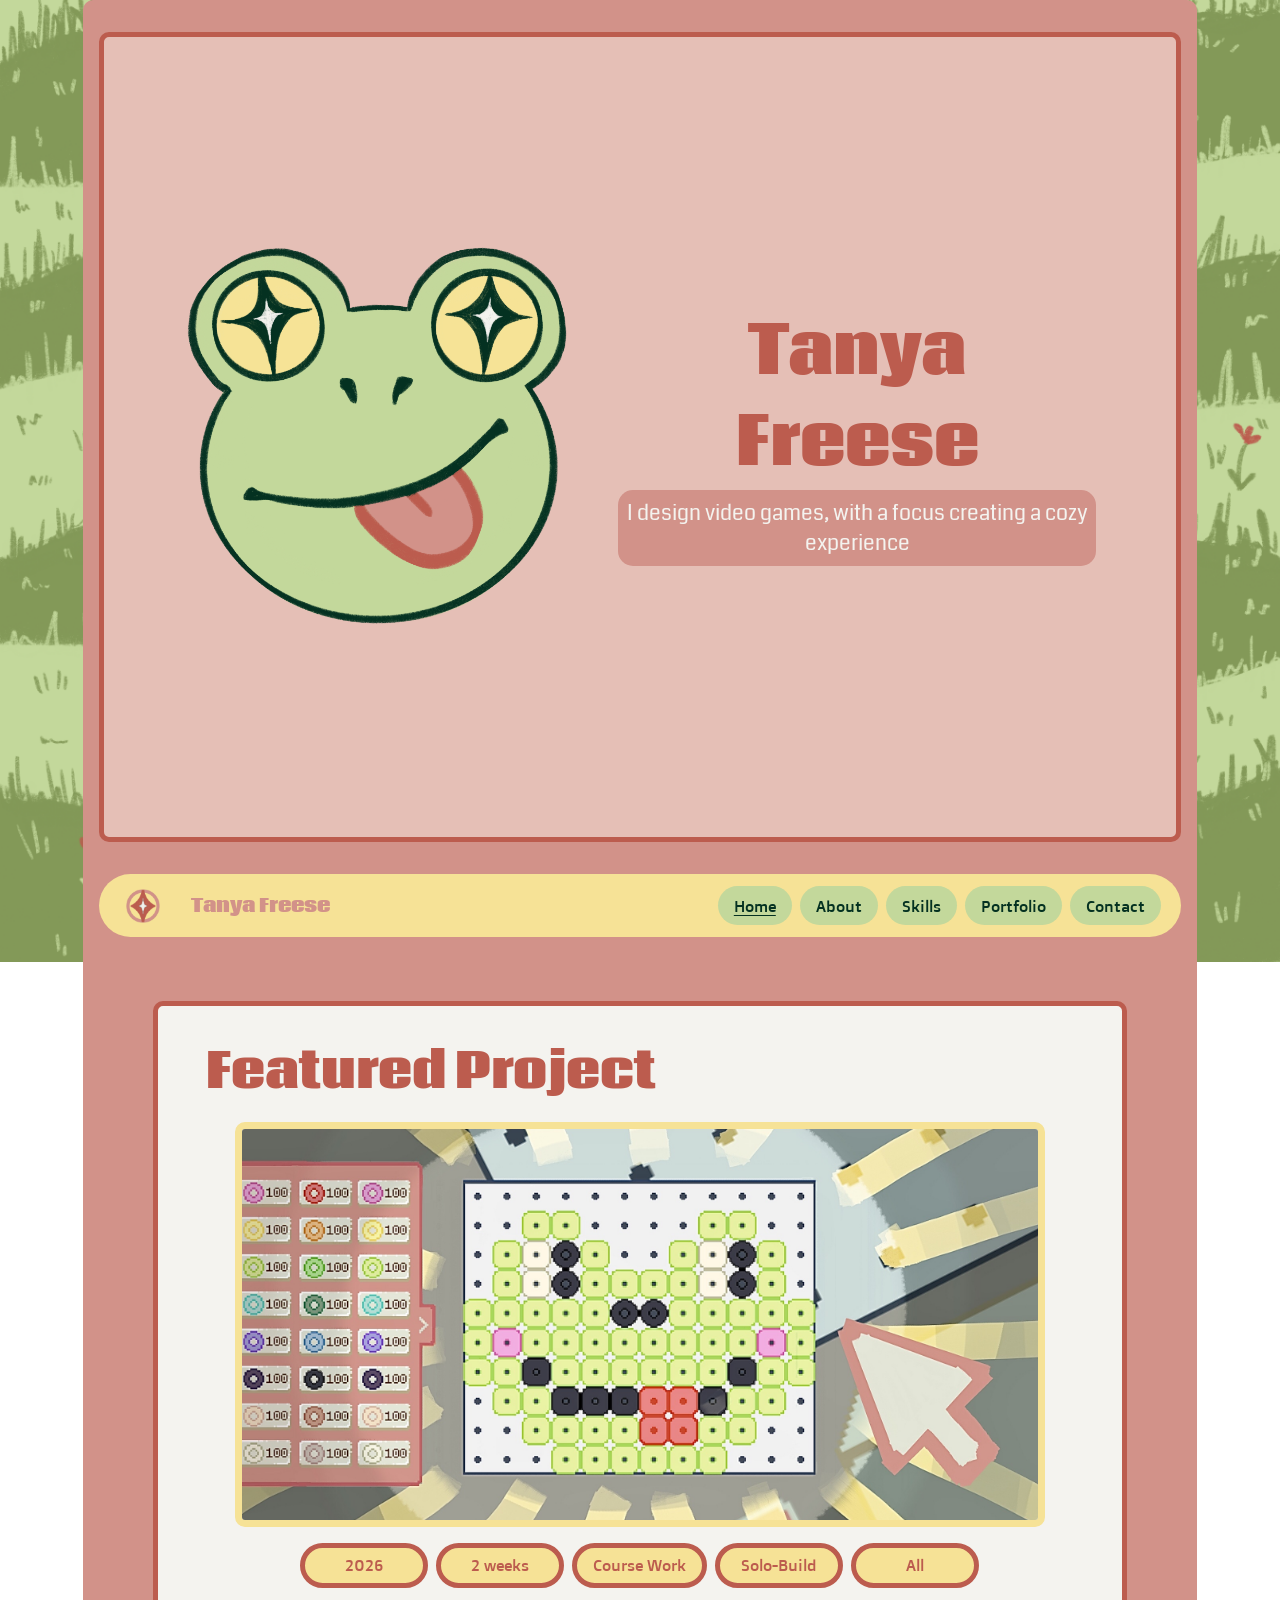
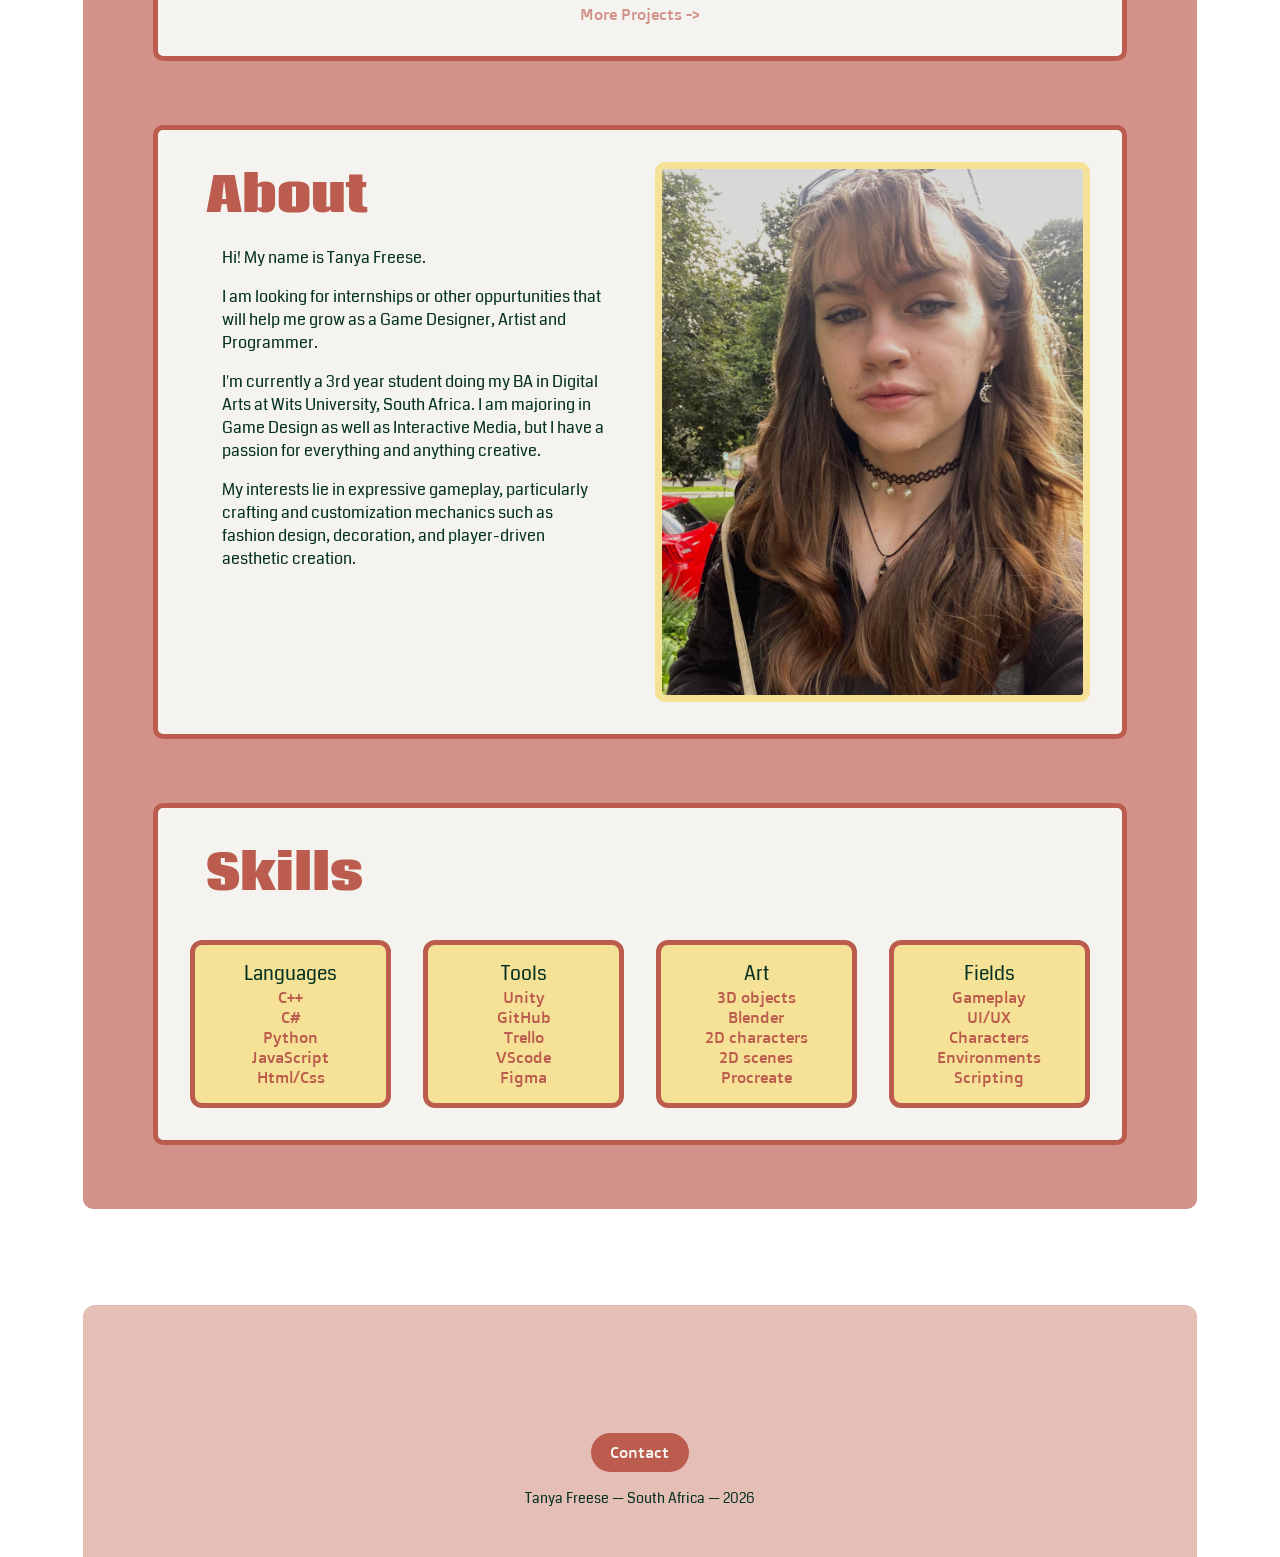
==== commit 472b1602: "broken images and links fix" ====
--- a/index.html
+++ b/index.html
@@ -5,10 +5,10 @@
   <meta charset="UTF-8" />
   <meta name="viewport" content="width=device-width, initial-scale=1.0" />
   <title>Tanya Portfolio</title>
-  <link rel="stylesheet" href="/css/style.css" />
-  <link rel="stylesheet" href="/css/mediaqueries.css" />
-  <script src="/js/nav.js" defer></script>
-  <script src="/js/scroll.js" defer></script>
+  <link rel="stylesheet" href="./css/style.css" />
+  <link rel="stylesheet" href="./css/mediaqueries.css" />
+  <script src="./js/nav.js" defer></script>
+  <script src="./js/scroll.js" defer></script>
 
 
 </head>
@@ -16,7 +16,7 @@
 <body data-nav-path=".">
   <div class="page-container">
     <section class="hero">
-      <img src="/assets/HighResLogo.png" alt="hero image" />
+      <img src="./assets/HighResLogo.png" alt="hero image" />
 
       <div class="hero-text">
         <h1>Tanya Freese</h1>
@@ -31,7 +31,7 @@
 
       <div class="project-image">
         <h2 class="project-title">Perler Bead Maker</h2>
-        <img src="/assets/PerlerCover.png" alt="project-cover" />
+        <img src="./assets/PerlerCover.png" alt="project-cover" />
       </div>
       <ul class="project-tags">
         <li>2026</li>
@@ -42,7 +42,7 @@
 
       </ul>
 
-      <a href="/portfolio.html">More Projects -></a>
+      <a href="./portfolio.html">More Projects -></a>
 
 
     </section>
@@ -70,7 +70,7 @@
         </p>
       </div>
 
-      <img src="/assets/Me2.jpeg" alt="picture of self" />
+      <img src="./assets/Me2.jpeg" alt="picture of self" />
 
     </section>
 
@@ -127,7 +127,7 @@
 
   <footer class="site-footer">
     <div class="footer-content">
-      <a href="/contact.html" class="contact-btn"> Contact </a>
+      <a href="./contact.html" class="contact-btn"> Contact </a>
 
       <p class="footer-text">Tanya Freese — South Africa — 2026</p>
     </div>
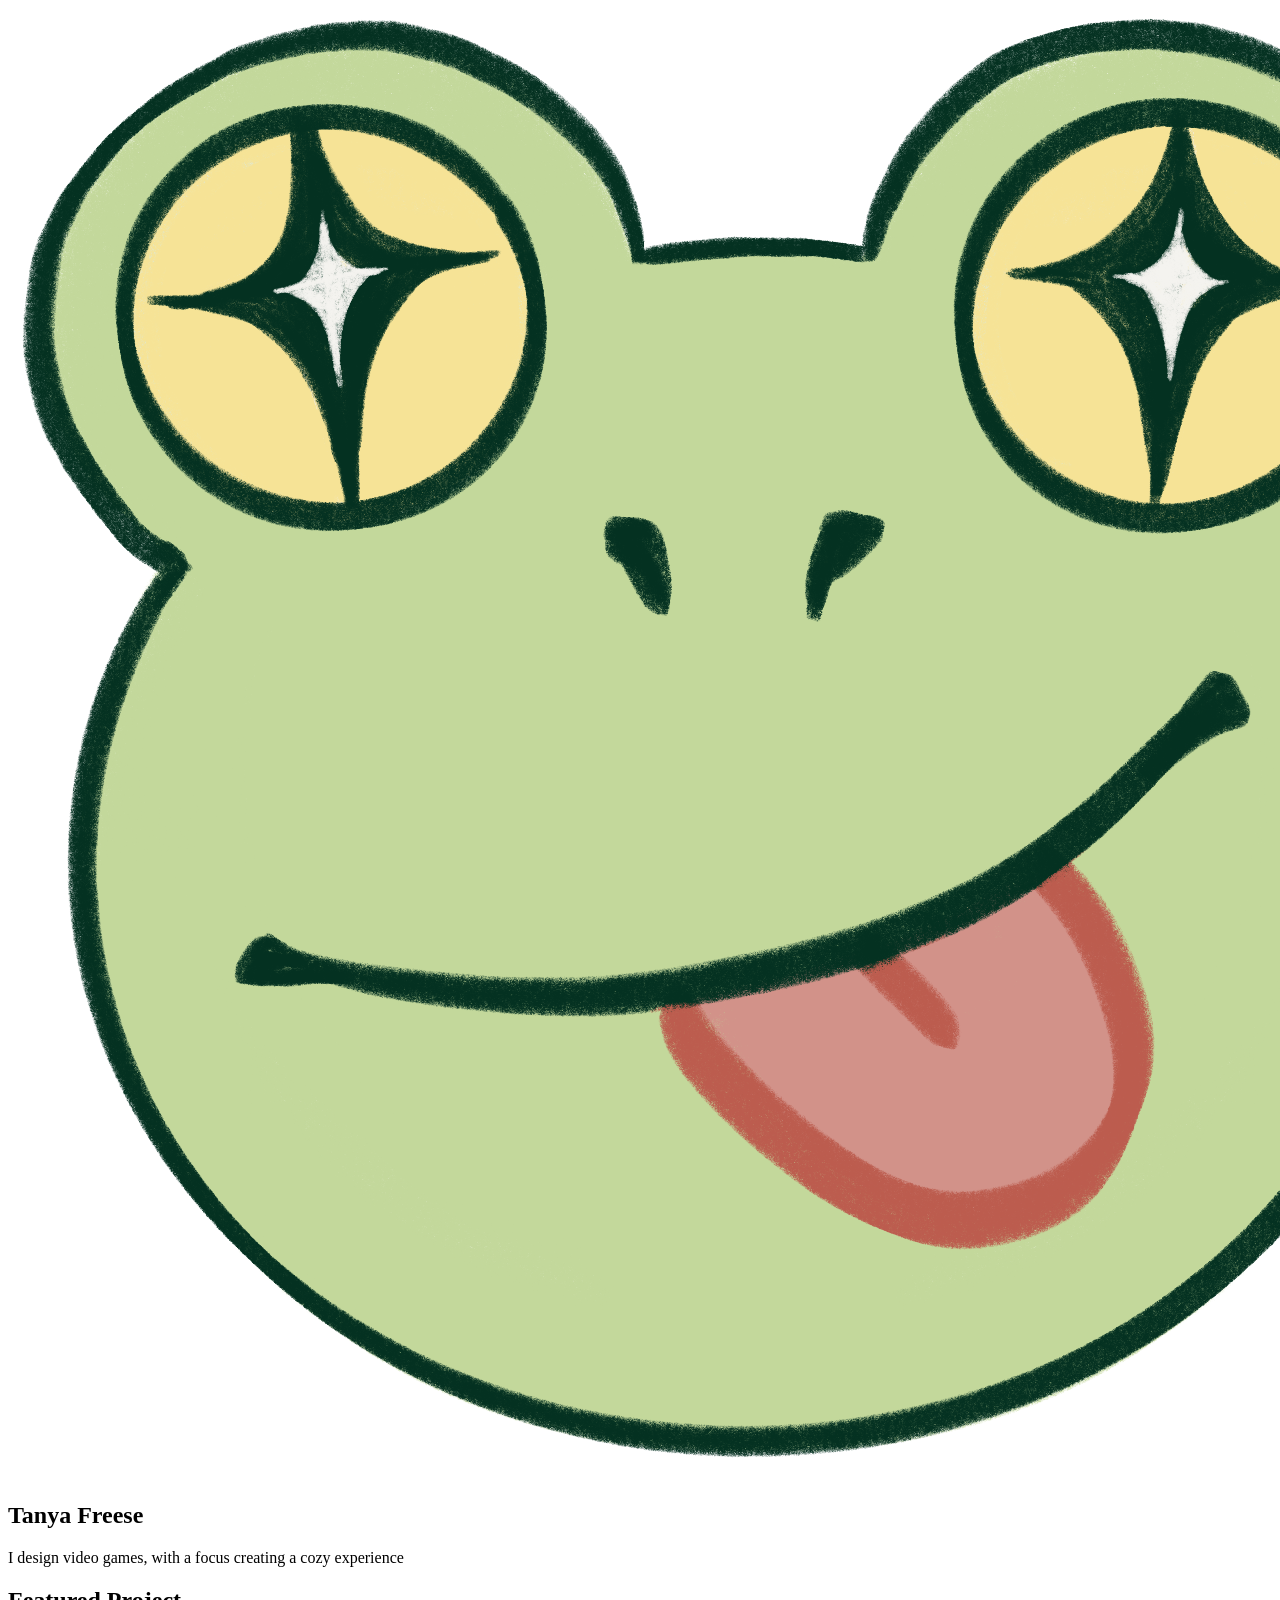
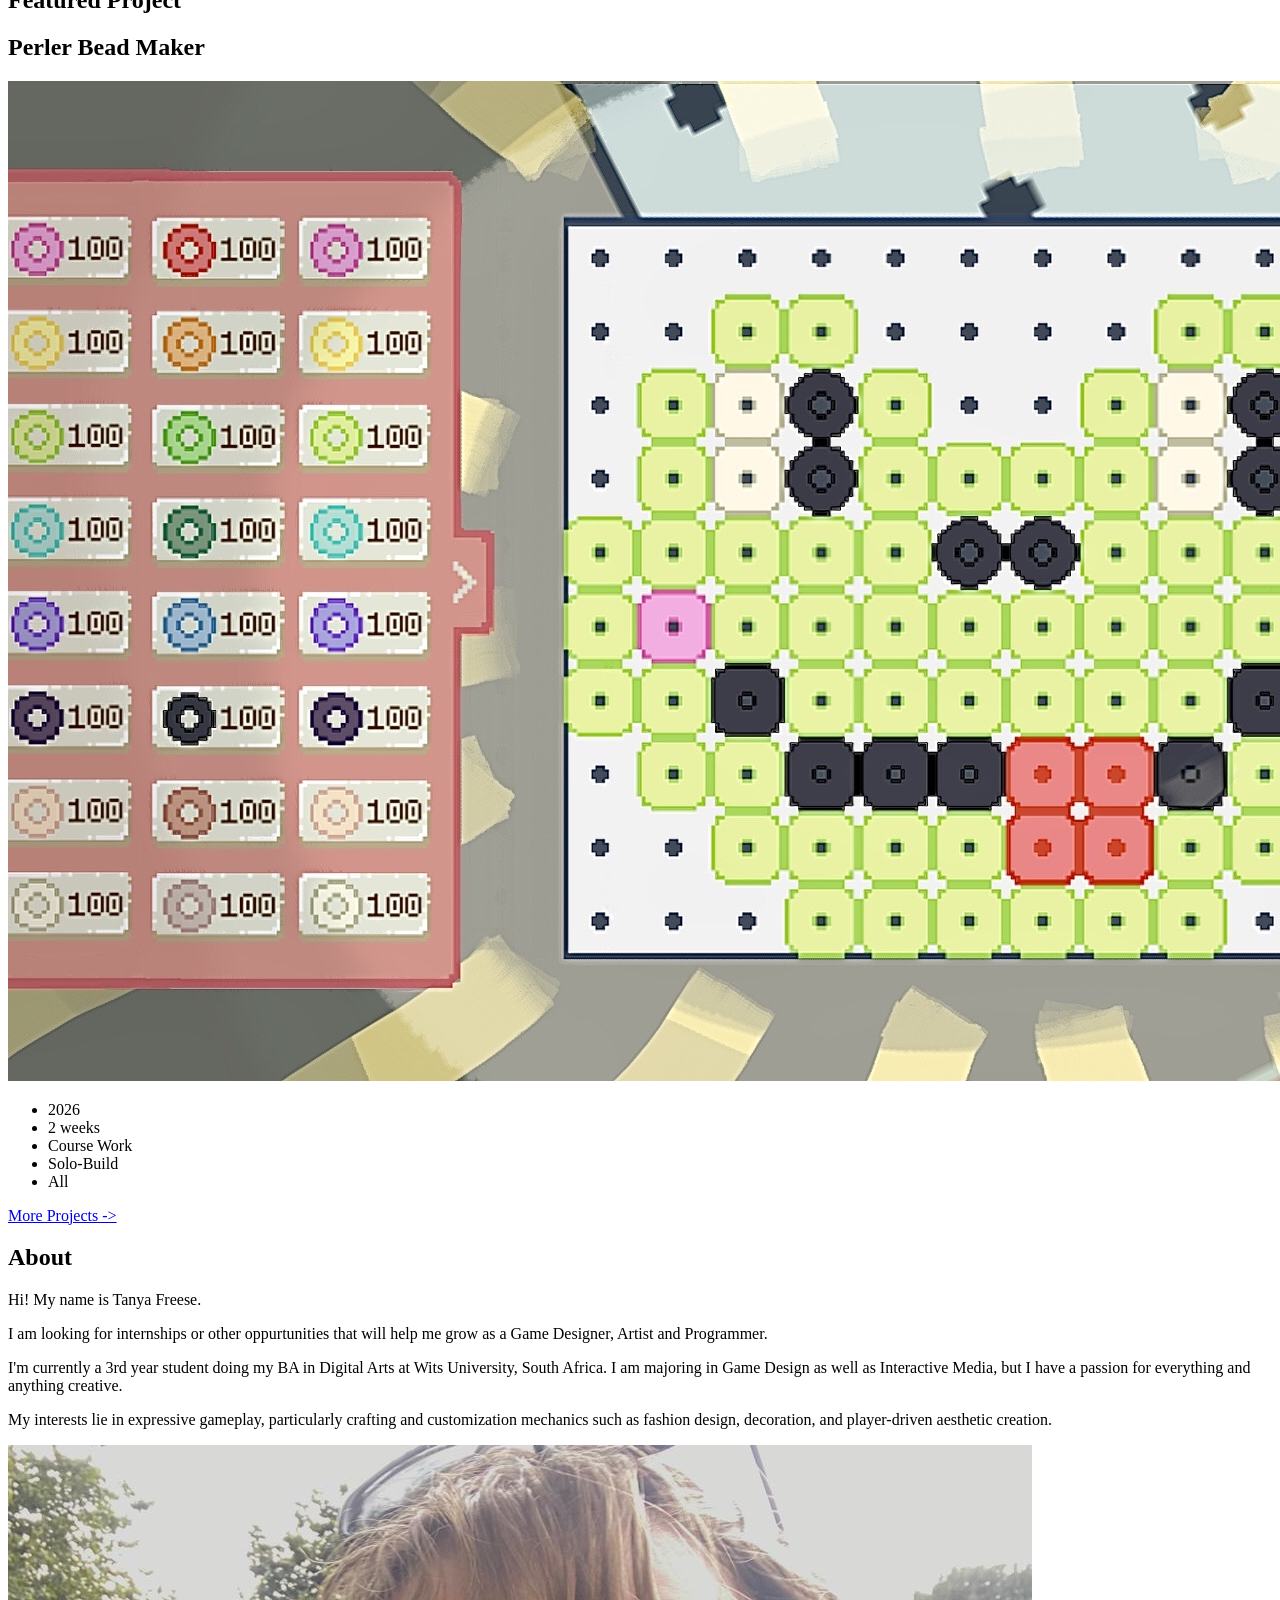
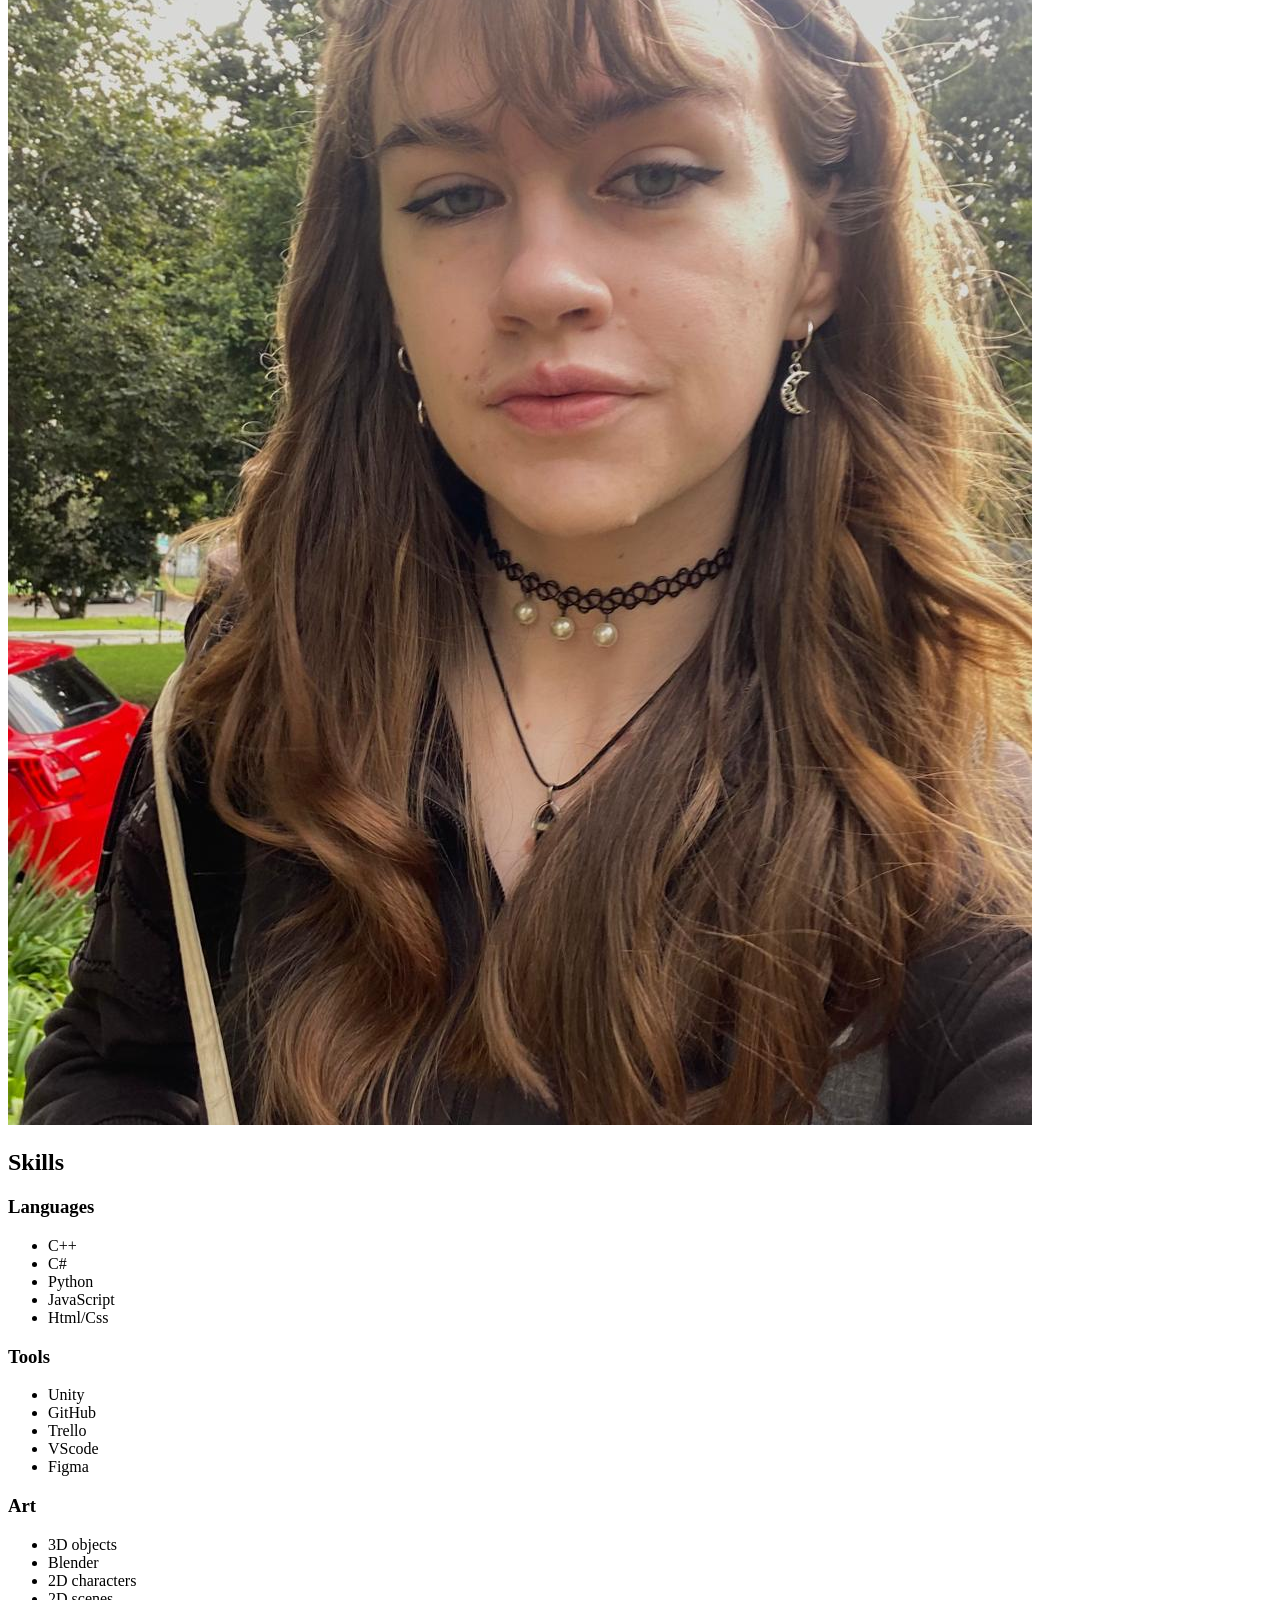
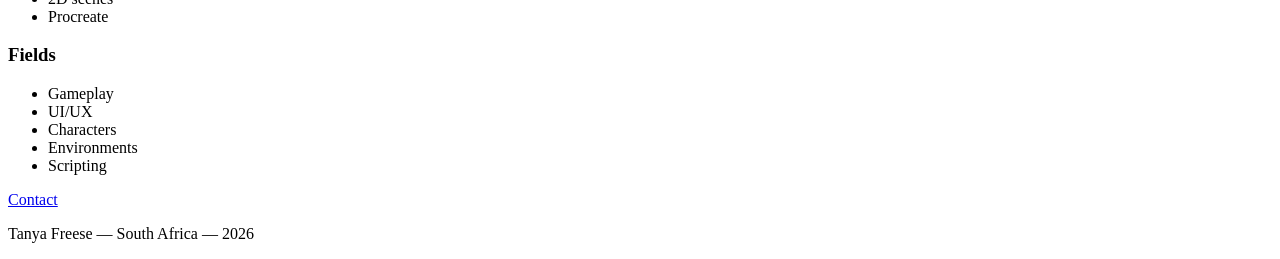
==== commit 01c3b712: "ughhh" ====
--- a/index.html
+++ b/index.html
@@ -5,10 +5,11 @@
   <meta charset="UTF-8" />
   <meta name="viewport" content="width=device-width, initial-scale=1.0" />
   <title>Tanya Portfolio</title>
-  <link rel="stylesheet" href="./css/style.css" />
-  <link rel="stylesheet" href="./css/mediaqueries.css" />
-  <script src="./js/nav.js" defer></script>
-  <script src="./js/scroll.js" defer></script>
+   <link rel="stylesheet" href="/IM-Exam-Portfolio/css/style.css">
+<link rel="stylesheet" href="/IM-Exam-Portfolio/css/mediaqueries.css">
+
+<script src="/IM-Exam-Portfolio/js/nav.js" defer></script>
+<script src="/IM-Exam-Portfolio/js/scroll.js" defer></script>
 
 
 </head>
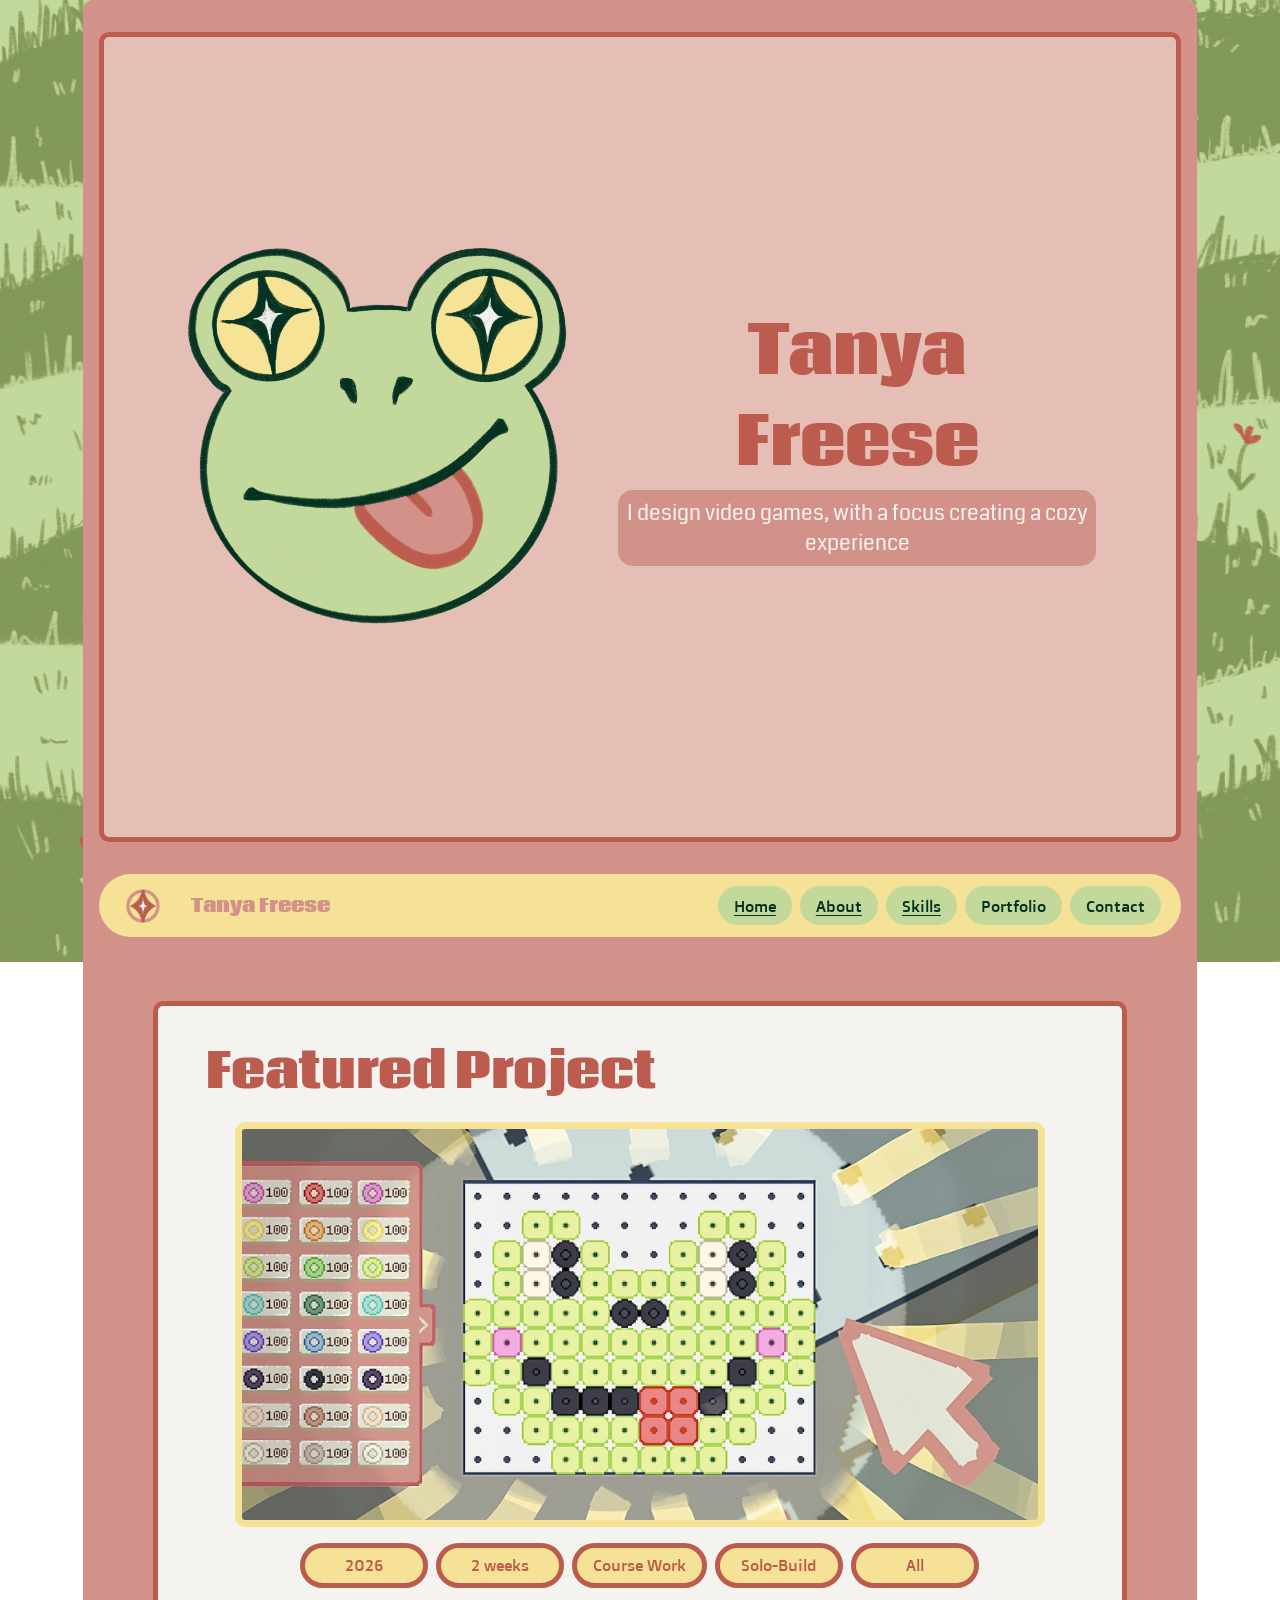
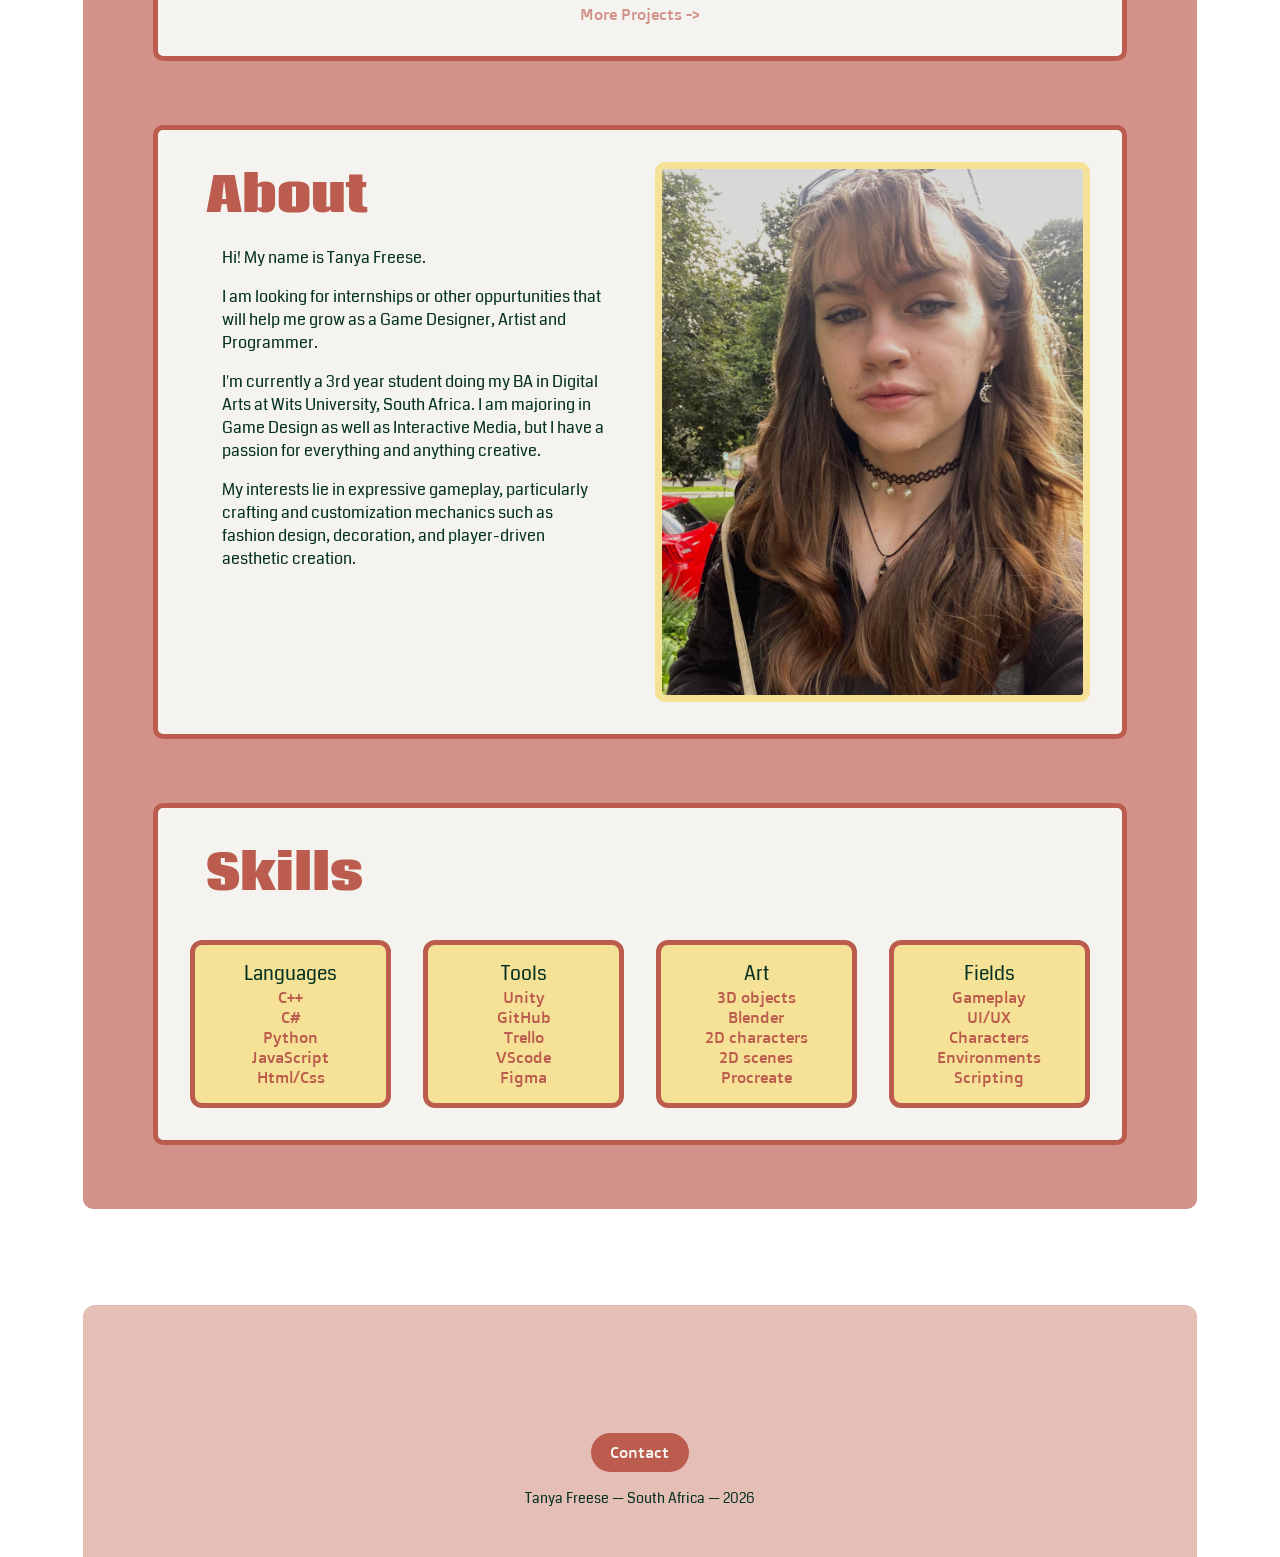
==== commit edaa7dff: "trying to fix nav on projects" ====
--- a/index.html
+++ b/index.html
@@ -5,11 +5,11 @@
   <meta charset="UTF-8" />
   <meta name="viewport" content="width=device-width, initial-scale=1.0" />
   <title>Tanya Portfolio</title>
-   <link rel="stylesheet" href="/IM-Exam-Portfolio/css/style.css">
-<link rel="stylesheet" href="/IM-Exam-Portfolio/css/mediaqueries.css">
+  <link rel="stylesheet" href="css/style.css">
+<link rel="stylesheet" href="css/mediaqueries.css">
 
-<script src="/IM-Exam-Portfolio/js/nav.js" defer></script>
-<script src="/IM-Exam-Portfolio/js/scroll.js" defer></script>
+<script src="js/nav.js" defer></script>
+<script src="js/scroll.js" defer></script>
 
 
 </head>
--- a/css/style.css
+++ b/css/style.css
@@ -0,0 +1,1002 @@
+/* General */
+
+@import url("https://fonts.googleapis.com/css2?family=Coda:wght@400;800&family=Doppio+One&display=swap");
+
+* {
+  margin: 0;
+  padding: 0;
+  box-sizing: border-box;
+}
+
+body {
+  font-family: "Doppio One", sans-serif;
+
+  /* Background */
+  background-image: url("../assets/GrassBackground.png");
+  background-position: center;
+  background-repeat: no-repeat;
+  background-size: cover;
+  background-attachment: fixed;
+}
+
+h1,
+h2 {
+  font-family: "Coda", sans-serif;
+  font-weight: 800;
+  color: #bc5c4e;
+  font-size: 3rem;
+  padding: 0 1rem;
+  margin-bottom: 0;
+}
+
+h2 {
+  margin-right: auto;
+}
+
+h3,
+h4,
+h5,
+h6 {
+  font-family: "Coda", sans-serif;
+  font-weight: 400;
+}
+
+p {
+  font-family: "Coda", sans-serif;
+  font-weight: 400;
+  color: #043121;
+}
+
+html {
+  scroll-behavior: auto;
+}
+
+img {
+  border: 7px solid #f6e296;
+}
+
+/* .page-container h1{
+  margin-bottom: -3rem;
+  margin-left: 1rem;
+  color: #043121;
+}   */
+
+.page-container {
+  width: 87%;
+  margin: 0 auto;
+  /*NB change this for other pages  */
+
+  background-color: #d29289;
+  border-radius: 10px;
+
+  padding: 2rem 1rem;
+
+  display: flex;
+  flex-direction: column;
+  justify-content: center;
+  gap: 2rem;
+
+  overflow: visible;
+}
+
+/* Transition */
+a,
+.btn {
+  transition: all 300ms ease;
+}
+
+/* Desktop Navigation */
+
+#navbar {
+  position: sticky;
+  top: 0.5rem;
+  z-index: 1000;
+  width: 84%;
+  margin: auto;
+}
+
+.page-container #navbar {
+  width: 100%;
+  margin: auto;
+}
+
+nav,
+.nav-links {
+  display: flex;
+}
+
+nav {
+  display: flex;
+  justify-content: space-between;
+  align-items: center;
+  height: 7vh;
+  background-color: #f6e296;
+  border-radius: 45px;
+  padding: 5px 20px;
+}
+
+.nav-links {
+  flex: 1;
+  display: flex;
+  justify-content: flex-end;
+  gap: 0.5rem;
+  list-style: none;
+}
+
+.nav-links li {
+  display: flex;
+}
+
+.nav-links a {
+  display: flex;
+  justify-content: center;
+  align-items: center;
+  width: 100%;
+
+  background-color: #c3d89b;
+  color: #839958;
+
+  padding: 0.6rem 1rem;
+  border-radius: 45px;
+  color: #043121;
+  text-decoration: none;
+}
+
+.nav-links a:hover {
+  background-color: #839958;
+  color: #f4f3ef;
+  text-decoration: underline;
+  text-underline-offset: 0.2rem;
+}
+
+.nav-links a.active {
+  /* color: #f4f3ef;   */
+  text-decoration: underline;
+  text-underline-offset: 0.2rem;
+}
+
+.logo {
+  flex: 1;
+  display: flex;
+  justify-content: flex-start;
+  align-items: center;
+  font-size: 1.2rem;
+  gap: 1.5rem;
+  font-family: "Coda", sans-serif;
+  font-weight: 800;
+  color: #d29289;
+}
+
+.logo:hover {
+  cursor: default;
+}
+
+.logo img {
+  height: 3rem;
+  width: auto;
+  /* border-radius: 50%; */
+  object-fit: cover;
+  gap: 0.2rem;
+}
+
+/* Mobile Nav */
+.hamburger {
+  display: none;
+  cursor: pointer;
+}
+
+.hamburger img {
+  width: 30px;
+  height: auto;
+}
+
+/* Links */
+a {
+  color: #d29289;
+  text-decoration: none;
+  text-decoration-color: #f4f3ef;
+}
+
+a:hover {
+  color: #bc5c4e;
+  text-decoration: underline;
+  text-underline-offset: 0.5rem;
+}
+
+/* Hero section */
+
+.hero {
+  background-color: #e5bfb6;
+  border-radius: 10px;
+  border-width: 10px;
+
+  height: 90vh;
+
+  display: flex;
+  justify-content: flex-start;
+  align-items: center;
+
+  padding: 0 5rem;
+  gap: 3rem;
+  box-sizing: border-box;
+  border: 5px solid #bc5c4e;
+}
+
+.hero img {
+  height: 30vw;
+  width: auto;
+  object-fit: cover;
+  border-style: none;
+}
+
+.hero-text h1 {
+  color: #bc5c4e;
+  font-size: 4rem;
+  text-align: center;
+  margin-bottom: 0;
+}
+
+.hero-text p {
+  color: #f4f3ef;
+  font-size: 1.3rem;
+  font-family: "Coda", sans-serif;
+  font-weight: 400;
+  text-align: center;
+  background-color: #d29289;
+  border-radius: 15px;
+  padding: 0.5rem 0.5rem;
+}
+
+.hero-text {
+  flex: 1; /* takes remaining space */
+  display: flex;
+  flex-direction: column;
+
+  justify-content: center; /* vertical centering */
+  align-items: center; /* horizontal centering */
+
+  text-align: left;
+  /* gap: 0.5rem; */
+}
+
+/* about section */
+
+#about,
+.text-block-1 {
+  width: 90%;
+  background-color: #f4f3ef;
+  margin: 0 auto;
+
+  border-radius: 10px;
+  border-width: 10px;
+
+  display: flex;
+  justify-content: center;
+  align-items: flex-start;
+
+  padding: 2rem;
+  gap: 1rem;
+
+  box-sizing: border-box;
+  border: 5px solid #bc5c4e;
+}
+
+#about img {
+  height: 60vh;
+
+  border-color: #f6e296;
+
+  border-radius: 10px;
+
+  width: auto;
+  object-fit: cover;
+  margin: auto;
+}
+
+.about-text {
+  flex: 1; /* takes remaining space */
+  display: flex;
+  flex-direction: column;
+
+  justify-content: flex-start; /* vertical centering */
+
+  text-align: left;
+  gap: 1rem;
+  padding-bottom: 2rem;
+}
+
+.about-text p {
+  /* font-size: 1.2rem; */
+  padding: 0rem 2rem;
+}
+
+/* Featured Projects */
+
+.featured-project {
+  width: 90%;
+  background-color: #f4f3ef;
+  margin: 2rem auto;
+
+  border-radius: 10px;
+  border-width: 10px;
+
+  display: flex;
+  flex-direction: column;
+  align-items: center;
+  /* justify-content: center; */
+  width: 90%;
+
+  padding: 2rem;
+  gap: 1rem;
+
+  transition:
+    transform 0.2s ease,
+    box-shadow 0.2s ease;
+
+  display: flex;
+  flex-direction: column;
+
+  text-decoration: none;
+  color: inherit;
+
+  cursor: pointer;
+
+  box-sizing: border-box;
+  border: 5px solid #bc5c4e;
+}
+
+.featured-project img {
+  display: block;
+  max-width: 90%;
+
+  border-color: #f6e296;
+
+  border-radius: 10px;
+
+  width: auto;
+  object-fit: cover;
+  aspect-ratio: 4 / 2;
+  margin: auto;
+}
+
+.featured-project h2 {
+  margin-right: auto;
+}
+
+.featured-project .project-tags li {
+  background-color: #f6e296;
+  color: #bc5c4e;
+}
+
+/* Projects */
+
+.project {
+  width: 90%;
+  background-color: #f4f3ef;
+  margin: 2rem auto;
+
+  border-radius: 10px;
+  border-width: 10px;
+
+  display: flex;
+  flex-direction: column;
+  align-items: center;
+  /* justify-content: center; */
+  width: 90%;
+
+  padding: 2rem;
+  gap: 1rem;
+
+  transition:
+    transform 0.2s ease,
+    box-shadow 0.2s ease;
+
+  display: flex;
+  flex-direction: column;
+
+  text-decoration: none;
+  color: inherit;
+
+  cursor: pointer;
+  box-sizing: border-box;
+  border: 5px solid #bc5c4e;
+}
+
+.projects-header {
+  display: flex;
+  justify-content: space-between;
+  align-items: flex-end;
+
+  flex-direction: column;
+  align-items: center;
+  gap: 1rem;
+
+  width: 100%;
+  margin: auto;
+  margin-bottom: 1rem;
+  margin-top: 2rem;
+}
+
+.projects-header h1 {
+  padding-top: 5rem;
+  color: #043121;
+
+  line-height: 1;
+  font-size: 6rem;
+}
+
+.filters {
+  display: flex;
+  justify-content: end;
+  gap: 1rem;
+  margin: 1rem;
+}
+
+.dropdown {
+  position: relative;
+}
+
+.dropdown-menu {
+  position: absolute;
+  top: 110%;
+  right: 0;
+
+  display: none;
+
+  flex-direction: column;
+
+  background: #f4f3ef;
+  border-radius: 10px;
+
+  min-width: 160px;
+
+  box-shadow: 0 10px 25px rgba(0, 0, 0, 0.15);
+  overflow: hidden;
+  z-index: 100;
+}
+
+.dropdown.open .dropdown-menu {
+  display: flex;
+}
+
+.dropdown-btn {
+  padding: 0.5rem 1rem;
+  border-radius: 45px;
+  display: flex;
+  align-items: center;
+  justify-content: space-between;
+  gap: 0.5rem;
+
+  background-color: #f4f3ef;
+  color: #043121;
+
+  border: none;
+  cursor: pointer;
+
+  font-family: "Doppio One", sans-serif;
+
+  transition: 0.2s ease;
+}
+
+.dropdown[data-selected]:not([data-selected="all"]) .dropdown-btn {
+  background-color: #f6e296;
+}
+
+.arrow {
+  font-size: 0.8rem;
+  transition: transform 0.2s ease;
+}
+
+.dropdown.open .arrow {
+  transform: rotate(180deg);
+}
+
+.dropdown-btn:hover {
+  background-color: #f6e296;
+  transform: translateY(-1px);
+}
+
+.dropdown-item {
+  padding: 0.7rem 1rem;
+  cursor: pointer;
+  user-select: none;
+  color: #043121;
+}
+
+.dropdown-item:hover {
+  background-color: #f6e296;
+}
+
+.project:hover {
+  transform: scale(1.03);
+}
+
+.project img {
+  display: block;
+  max-width: 90%;
+
+  border-color: #f6e296;
+
+  border-radius: 10px;
+
+  width: auto;
+  object-fit: cover;
+  aspect-ratio: 4 / 2;
+  margin: auto;
+}
+
+.project-image {
+  position: relative;
+  width: fit-content;
+  align-items: center;
+}
+
+/* .project-image img {
+    height: 80vh;
+    width: auto;
+    display: block;
+    border-radius: 10px;
+} */
+
+.project-image h2 {
+  position: absolute;
+  bottom: -5px;
+  left: 3vw;
+
+  margin: 1rem;
+  margin-left: 1.5rem;
+  padding: 0.3rem 0.3rem;
+
+  border-radius: 8px;
+
+  font-size: 1.5rem;
+  color: #c3d89b;
+  background-color: #043121a1;
+}
+
+.featured-project .project-image h2 {
+  color: transparent;
+  background-color: transparent;
+}
+
+.project-tags {
+  flex: 1;
+  display: flex;
+  flex-wrap: wrap;
+  justify-content: center;
+  gap: 0.5rem;
+  list-style: none;
+  width: 100%;
+}
+
+.project-tags li {
+  display: flex;
+
+  justify-content: center;
+  align-items: center;
+
+  min-width: 8rem;
+  height: 5vh;
+
+  background-color: #e5bfb6;
+  color: #bc5c4e;
+
+  padding: 0.6rem 1rem;
+  border-radius: 45px;
+
+  text-decoration: none;
+  box-sizing: border-box;
+  border: 5px solid #bc5c4e;
+}
+
+/* No search refults */
+.no-results {
+  width: 90%;
+  margin: 2rem auto;
+  text-align: center;
+
+  font-family: "Coda", sans-serif;
+  color: #043121;
+  font-size: 1.2rem;
+
+  background-color: #f4f3ef;
+  padding: 2rem;
+  border-radius: 10px;
+}
+
+.hidden {
+  display: none;
+}
+
+/* footer */
+.site-footer {
+  width: 87%;
+  margin: auto;
+  margin-top: 6rem;
+  padding: 8rem 0 3rem 0;
+
+  background-color: #e5bfb6;
+  border-radius: 12px 12px 0 0;
+}
+
+.footer-content {
+  width: 90%;
+  margin: 0 auto;
+
+  display: flex;
+  flex-direction: column;
+  justify-content: space-between;
+  align-items: center;
+  flex-wrap: wrap;
+  gap: 1rem;
+}
+
+.contact-btn {
+  padding: 0.6rem 1.2rem;
+  border-radius: 45px;
+
+  background-color: #bc5c4e;
+  color: #f4f3ef;
+
+  text-decoration: none;
+  font-family: "Doppio One", sans-serif;
+
+  transition: 0.2s ease;
+}
+
+.contact-btn:hover {
+  background-color: #f6e296;
+  color: #043121;
+  transform: translateY(-2px);
+}
+
+/* Contact */
+
+.footer-text {
+  color: #043121;
+  font-size: 0.9rem;
+}
+
+.contact {
+  width: 90%;
+  margin: 2rem auto;
+
+  background-color: #f4f3ef;
+  border-radius: 10px;
+
+  padding: 2rem;
+
+  display: flex;
+  flex-direction: column;
+  align-items: center;
+
+  gap: 2rem;
+
+  box-sizing: border-box;
+  border: 5px solid #bc5c4e;
+}
+
+.contact-form {
+  width: 100%;
+  max-width: 600px;
+
+  display: flex;
+  flex-direction: column;
+  gap: 1.2rem;
+}
+
+.input-group {
+  display: flex;
+  flex-direction: column;
+  gap: 0.3rem;
+}
+
+.contact-form input,
+.contact-form textarea {
+  padding: 0.9rem 1rem;
+
+  border: 5px solid;
+  border-color: #bc5c4e;
+  border-radius: 10px;
+
+  background-color: #f4f3ef;
+  color: #043121;
+
+  font-family: "Doppio One", sans-serif;
+  font-size: 1rem;
+
+  transition: 0.2s ease;
+  resize: none;
+}
+
+.contact-form input:focus,
+.contact-form textarea:focus {
+  outline: none;
+  border-color: #f6e296;
+  background-color: #f4f3ef;
+}
+
+.contact-form input.valid,
+.contact-form textarea.valid {
+  border-color: #839958;
+}
+
+.contact-form input.invalid,
+.contact-form textarea.invalid {
+  border-color: #bc5c4e;
+}
+
+.feedback {
+  font-size: 0.8rem;
+  font-family: "Coda", sans-serif;
+
+  color: #bc5c4e;
+  min-height: 1rem;
+
+  opacity: 0.9;
+}
+
+.contact-form button {
+  padding: 0.9rem 1.2rem;
+
+  width: 50%;
+  margin: auto;
+  border: none;
+  border-radius: 45px;
+
+  background-color: #c3d89b;
+  color: #043121;
+
+  font-family: "Doppio One", sans-serif;
+  font-size: 1rem;
+
+  cursor: pointer;
+
+  transition: 0.2s ease;
+}
+
+.contact-form button:hover {
+  background-color: #f6e296;
+  transform: translateY(-2px);
+}
+
+.contact-form button:disabled {
+  opacity: 0.5;
+  cursor: not-allowed;
+  transform: none;
+}
+
+.success-message {
+  display: none;
+
+  font-family: "Coda", sans-serif;
+  color: #043121;
+
+  background-color: #c3d89b;
+  padding: 0.8rem 1rem;
+  border-radius: 10px;
+
+  text-align: center;
+}
+
+/* Social Media */
+
+.social-media {
+  width: 90%;
+  margin: 2rem auto;
+
+  display: flex;
+  justify-content: center;
+  gap: 1.2rem;
+}
+
+.social-media img {
+  max-width: 5rem;
+  transition: 0.2s ease;
+  border-color: #bc5c4e;
+  border-radius: 5rem;
+  margin: 0;
+}
+
+.social-media img:hover {
+  transform: scale(1.1);
+}
+
+/* Skills */
+
+#skills {
+  width: 90%;
+  margin: 2rem auto;
+
+  background-color: #f4f3ef;
+  border-radius: 10px;
+
+  padding: 2rem;
+
+  display: flex;
+  flex-direction: column;
+  align-items: center;
+
+  gap: 2rem;
+
+  box-sizing: border-box;
+  border: 5px solid #bc5c4e;
+}
+
+.skill li {
+  list-style: none;
+  color: #bc5c4e;
+  font-size: 1rem;
+}
+
+.skill h3 {
+  color: #043121;
+}
+
+.skills-block {
+  width: 100%;
+  margin: auto;
+
+  display: grid;
+  grid-template-columns: repeat(4, 1fr);
+
+  align-items: center;
+  justify-content: center;
+
+  gap: 2rem;
+}
+
+.skill {
+  background-color: #f6e296;
+
+  width: 100%;
+  text-align: center;
+  padding: 1rem;
+  border-radius: 12px;
+  /* min-width: 4rem; */
+  box-sizing: border-box;
+  border: 5px solid #bc5c4e;
+}
+
+/* Projects Page */
+/* .project-page {
+  width: 90%;
+   margin: 0 auto;
+  padding: 2rem 0;
+  display: flex;
+  flex-direction: column;
+  gap: 3rem;
+  box-sizing: border-box; 
+}  */
+
+.project-page h2 {
+  font-size: 2rem;
+}
+
+.project-video {
+  display: flex;
+  flex-direction: column;
+  align-items: center;
+  gap: 1rem;
+  width: 90%;
+  margin: auto;
+  background-color: #f4f3ef;
+  padding: 2rem;
+  border-radius: 10px;
+  box-sizing: border-box;
+  border: 5px solid #bc5c4e;
+}
+
+.project-video video {
+  width: 100%;
+  max-width: 900px;
+  border-radius: 10px;
+  box-sizing: border-box;
+  border: 5px solid #f6e296;
+}
+
+.project-video h1 {
+  color: #043121;
+  background-color: #839958;
+  border-radius: 20px;
+  font-size: 3.5rem;
+  margin-top: 1rem;
+}
+
+.info-block {
+  background-color: #f4f3ef;
+  padding: 2rem;
+  border-radius: 10px;
+  width: 90%;
+  margin: auto;
+  box-sizing: border-box;
+  border: 5px solid #bc5c4e;
+}
+
+.info {
+  list-style: none;
+  display: grid;
+
+  grid-template-columns: repeat(3, 1fr);
+  gap: 1rem;
+
+  font-family: "Coda", sans-serif;
+  color: #043121;
+
+  margin: 0;
+  padding: 0;
+}
+
+.info li {
+  background-color: #e5bfb6;
+  padding: 0.5rem 1rem;
+  border-radius: 45px;
+  text-align: center;
+}
+
+.overview-block {
+  background-color: #f4f3ef;
+  padding: 2rem;
+  border-radius: 10px;
+  width: 90%;
+  margin: auto;
+  box-sizing: border-box;
+  border: 5px solid #bc5c4e;
+}
+
+.overview-block h2 {
+  margin-bottom: 1rem;
+}
+
+.overview-block p {
+  color: #043121;
+  font-family: "Coda", sans-serif;
+  line-height: 1.6;
+}
+
+.layout {
+  background-color: #f4f3ef;
+  padding: 2rem;
+  border-radius: 10px;
+
+  display: flex;
+  flex-direction: column;
+  gap: 1.5rem;
+  width: 90%;
+  margin: auto;
+  box-sizing: border-box;
+  border: 5px solid #bc5c4e;
+}
+
+.layout h2 {
+  color: #bc5c4e;
+  margin: 0;
+}
+
+.project-content {
+  display: flex;
+  gap: 2rem;
+  align-items: stretch;
+}
+
+.project-image {
+  flex: 0 0 40%;
+}
+
+.project-image img {
+  width: 100%;
+  height: 100%;
+  object-fit: cover;
+  border-radius: 10px;
+}
+
+.project-text {
+  flex: 1;
+  font-family: "Coda", sans-serif;
+  color: #043121;
+  line-height: 1.6;
+}
+
+.project-text p {
+  margin: 1rem;
+}
--- a/css/mediaqueries.css
+++ b/css/mediaqueries.css
@@ -0,0 +1,289 @@
+/* Tablet */
+@media screen and (max-width: 1024px) {
+  h2 {
+    margin: auto;
+  }
+
+  /* Nav */
+  .logo-text {
+    display: none;
+  }
+
+  /* Page Container */
+
+  /* About */
+  #about {
+    flex-direction: column;
+    justify-content: center;
+    padding: 0rem;
+    gap: 0 0;
+  }
+
+  .about-text h2 {
+    margin: 0;
+    padding-top: 2rem;
+  }
+
+  .about-text p {
+    margin: 0;
+  }
+
+  .about-text {
+    order: 3;
+    text-align: center;
+  }
+
+  #about img {
+    order: 2;
+    width: 60%;
+    height: auto;
+
+    display: block;
+    margin: 3rem auto;
+    margin-bottom: 0;
+  }
+
+  /* projects */
+
+  .project img {
+    aspect-ratio: 4 / 3;
+  }
+
+  .project-image h2 {
+    margin-left: 1rem;
+  }
+
+  .featured-project h2 {
+    margin: auto;
+  }
+
+  .featured-project img {
+    aspect-ratio: 4 / 3;
+  }
+
+  .projects-header {
+    flex-direction: column;
+    align-items: center;
+    gap: 1rem;
+  }
+
+  .projects-header h1 {
+    font-size: 5rem;
+  }
+
+  .filters {
+    width: 100%;
+    justify-content: center;
+    flex-wrap: wrap;
+    margin: 0;
+  }
+
+  /* hero */
+  .hero {
+    flex-direction: column;
+    height: auto;
+    padding: 2rem 1.5rem;
+    gap: 1.5rem;
+    align-items: center;
+    text-align: center;
+  }
+
+  .hero img {
+    height: auto;
+    width: 50%;
+  }
+
+  .hero-text {
+    align-items: center;
+    text-align: center;
+  }
+
+  .hero-text h1 {
+    font-size: 3rem;
+  }
+
+  .hero-text p {
+    /* font-size: rem; */
+    width: 100%;
+    /* color: #043121; */
+  }
+
+  /* Skills */
+  .skills-block {
+    grid-template-columns: repeat(2, 1fr);
+  }
+
+  /* projects */
+
+  .info {
+    grid-template-columns: repeat(2, 1fr);
+  }
+
+  .project-content {
+    flex-direction: column;
+    align-content: center;
+    text-align: center;
+  }
+
+  .project-image img {
+    width: 100%;
+    margin: auto;
+  }
+
+  .project-image {
+    margin: auto;
+    width: 70%;
+    align-content: center;
+  }
+
+  .project-content p {
+    text-align: center;
+  }
+
+  .project-text {
+    text-align: center;
+    align-content: center;
+  }
+
+  .layout {
+    justify-content: center;
+  }
+
+  .project-page h2 {
+    text-align: center;
+  }
+
+  .project-video h1 {
+    font-size: 2rem;
+    text-align: center;
+  }
+}
+
+/* Mobile*/
+@media screen and (max-width: 768px) {
+  /* Nav */
+
+  nav {
+    background-color: transparent;
+    border-radius: 45px;
+    height: 7vh;
+
+    border-radius: 45px;
+    padding: 5px 0px;
+  }
+
+  .logo img {
+    height: 3rem;
+    width: auto;
+    /* border-radius: 50%; */
+    object-fit: cover;
+    gap: 0.2rem;
+    background-color: #f6e296;
+    border-radius: 45px;
+  }
+
+  .nav-links {
+    display: none;
+    flex-direction: column;
+    position: absolute;
+    top: 100%;
+    top: calc(100% + 10px);
+    right: 1rem;
+
+    background-color: #f6e296;
+    padding: 1rem;
+    border-radius: 10px;
+  }
+
+  #navbar {
+    width: 90%;
+  }
+
+  .page-container #navbar {
+    width: 96%;
+    margin: auto;
+  }
+
+  .nav-links.active {
+    display: flex;
+  }
+
+  .hamburger {
+    display: flex;
+  }
+
+  .hamburger img {
+    height: 3rem;
+    width: auto;
+    /* border-radius: 50%; */
+    object-fit: cover;
+    gap: 0.2rem;
+    background-color: #f6e296;
+    border-radius: 45px;
+  }
+
+  #desktop-nav {
+    position: relative;
+  }
+
+  .page-container {
+    width: 96%;
+  }
+
+  #about img {
+    width: 70%;
+  }
+
+  /* projects */
+
+  .project img {
+    aspect-ratio: 4 / 4;
+  }
+
+  .featured-project img {
+    aspect-ratio: 4 / 4;
+  }
+
+  /* hero */
+  .hero {
+    flex-direction: column;
+    height: auto;
+    padding: 2rem 1.5rem;
+    gap: 1.5rem;
+    align-items: center;
+    text-align: center;
+  }
+
+  .hero img {
+    height: auto;
+    width: 70%;
+  }
+
+  .hero-text {
+    align-items: center;
+    text-align: center;
+  }
+
+  .hero-text h1 {
+    font-size: 3rem;
+  }
+
+  .hero-text p {
+    /* font-size: 1rem; */
+    width: 100%;
+  }
+
+  /* footer */
+  .site-footer {
+    width: 96%;
+  }
+
+  .skills-block {
+    grid-template-columns: 1fr;
+  }
+
+  /* projects */
+  .info {
+    grid-template-columns: 1fr;
+  }
+}
